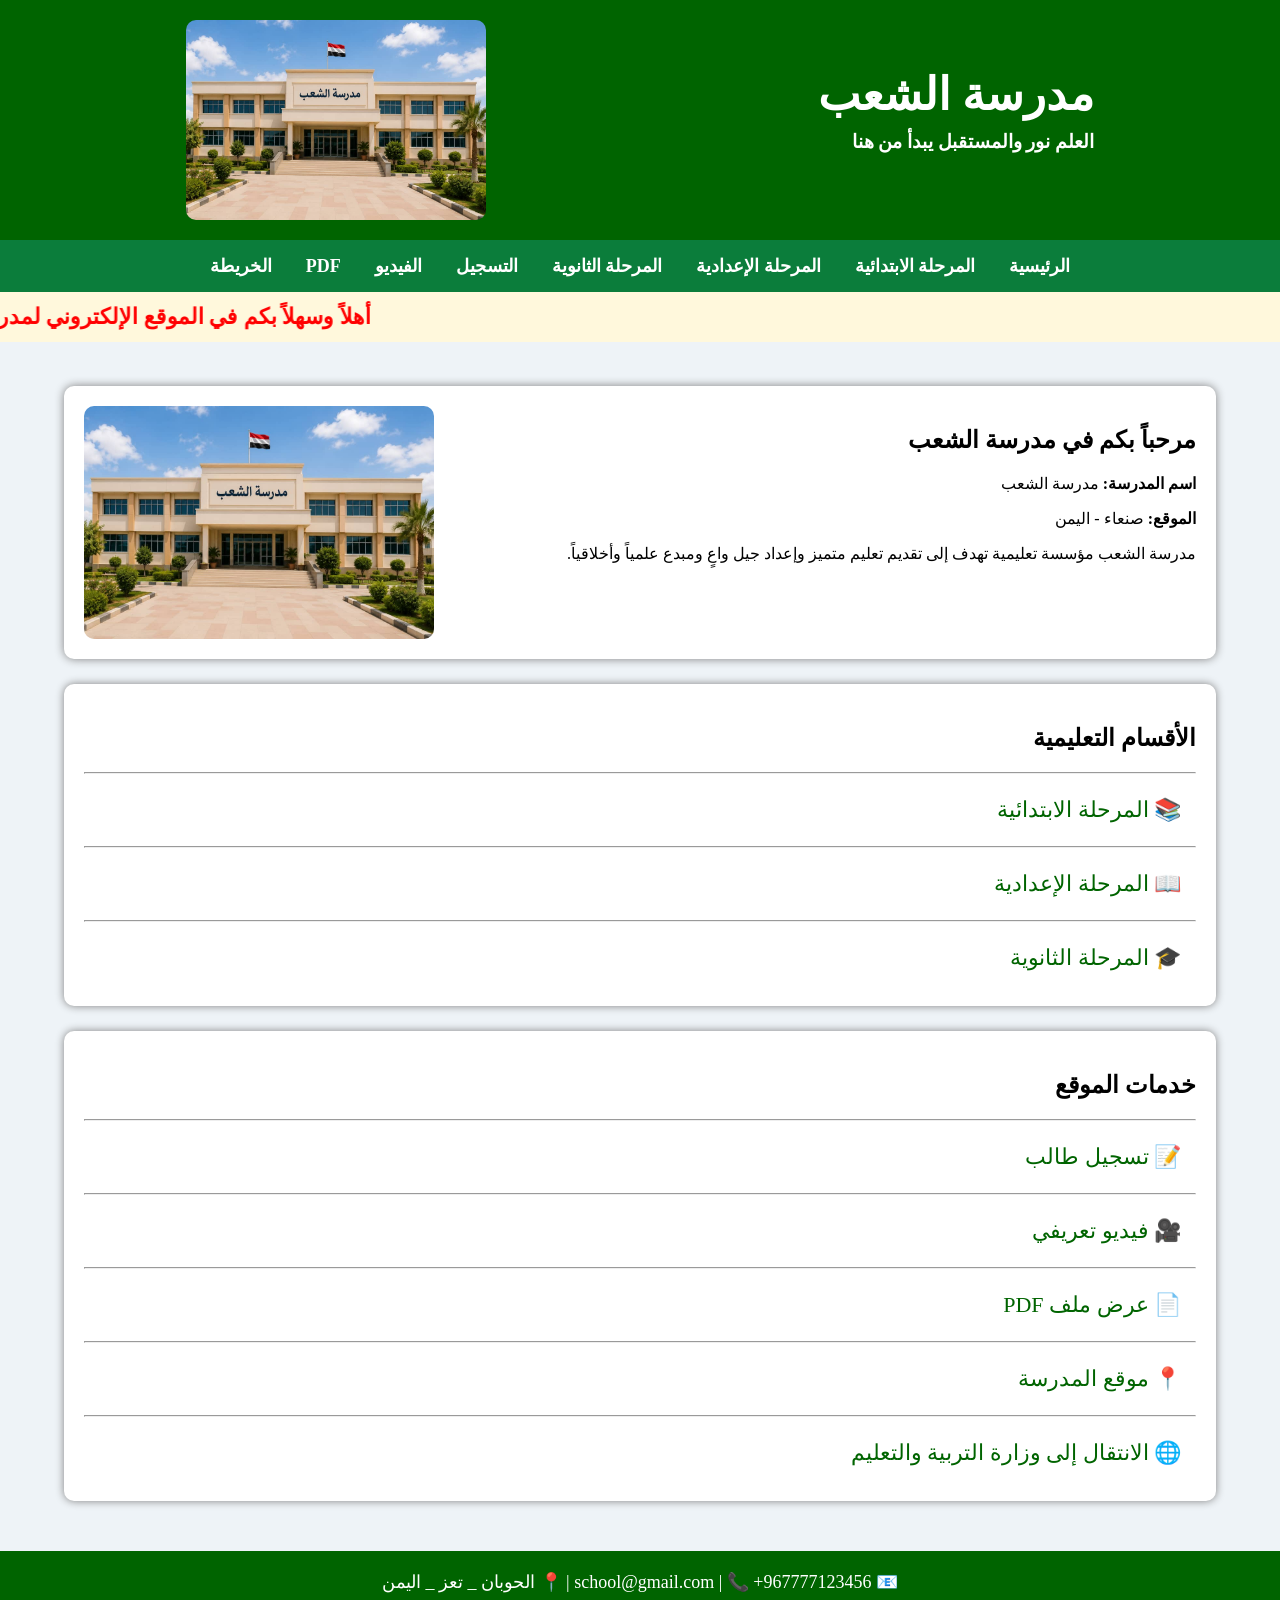
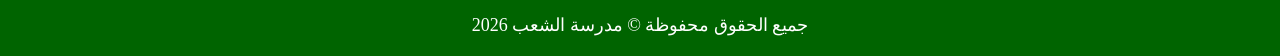
==== index.html @ 38c7aac6 "Add files via upload" ====
<!DOCTYPE html>
<html lang="ar" dir="rtl">
<head>
<meta charset="UTF-8">
<meta name="viewport" content="width=device-width, initial-scale=1.0">
<title>مدرسة الشعب</title>

<style>

body{
margin:0;
font-family:Tahoma;
background:#eef3f7;
}

header{
background:#006400;
color:white;
padding:20px;
}

.top{
display:flex;
align-items:center;
justify-content:space-around;
}

.top img{
width:300px;
height:auto;
border-radius:10px;
}

h1{
margin:0;
font-size:45px;
}

h3{
margin-top:10px;
}

nav{
background:#0b7d3b;
padding:15px;
text-align:center;
}

nav a{
color:white;
text-decoration:none;
margin:15px;
font-size:18px;
font-weight:bold;
}

nav a:hover{
color:yellow;
}

marquee{
background:#fff8dc;
padding:12px;
font-size:22px;
color:red;
font-weight:bold;
}

.container{
width:90%;
margin:auto;
padding:20px;
}

.info{
background:white;
padding:20px;
border-radius:10px;
box-shadow:0 0 10px gray;
margin-top:20px;
}

.info img{
width:350px;
border-radius:10px;
float:left;
margin-right:20px;
}

.clear{
clear:both;
}

.section{
background:white;
margin-top:25px;
padding:20px;
border-radius:10px;
box-shadow:0 0 8px gray;
}

.section a{
display:block;
padding:15px;
font-size:22px;
text-decoration:none;
color:#006400;
}

.section a:hover{
background:#d9f5dd;
}

footer{
margin-top:30px;
background:#006400;
color:white;
padding:20px;
text-align:center;
font-size:18px;
}

footer a{
color:white;
text-decoration:none;
}

</style>

</head>

<body>

<header>

<div class="top">

<div>

<h1>مدرسة الشعب</h1>

<h3>العلم نور والمستقبل يبدأ من هنا</h3>

</div>

<img src="school.jpg" alt="مدرسة الشعب">

</div>

</header>

<nav>

<a href="index.html">الرئيسية</a>

<a href="primary.html">المرحلة الابتدائية</a>

<a href="middle.html">المرحلة الإعدادية</a>

<a href="secondary.html">المرحلة الثانوية</a>

<a href="form.html">التسجيل</a>

<a href="video.html">الفيديو</a>

<a href="pdf.html">PDF</a>

<a href="map.html">الخريطة</a>



</nav>

<marquee direction="right">

أهلاً وسهلاً بكم في الموقع الإلكتروني لمدرسة الشعب، نتمنى لكم زيارة ممتعة ونسأل الله لكم التوفيق والنجاح.

</marquee>

<div class="container">

<div class="info">

<img src="school.jpg">

<h2>مرحباً بكم في مدرسة الشعب</h2>

<p><b>اسم المدرسة:</b> مدرسة الشعب</p>

<p><b>الموقع:</b> صنعاء - اليمن</p>

<p>

مدرسة الشعب مؤسسة تعليمية تهدف إلى تقديم تعليم متميز وإعداد جيل واعٍ ومبدع علمياً وأخلاقياً.

</p>

<div class="clear"></div>

</div>

<div class="section">

<h2>الأقسام التعليمية</h2>

<hr>

<a href="primary.html">📚 المرحلة الابتدائية</a>

<hr>

<a href="middle.html">📖 المرحلة الإعدادية</a>

<hr>

<a href="secondary.html">🎓 المرحلة الثانوية</a>

</div>

<div class="section">

<h2>خدمات الموقع</h2>

<hr>

<a href="form.html">📝 تسجيل طالب</a>

<hr>

<a href="video.html">🎥 فيديو تعريفي</a>

<hr>

<a href="pdf.html">📄 عرض ملف PDF</a>

<hr>

<a href="map.html">📍 موقع المدرسة</a>

<hr>

<a href="internet.html">🌐 الانتقال إلى وزارة التربية والتعليم</a>

</div>

</div>

<footer>

📧

<a href="mailto:mhand.alshabra73@gmail.com">

school@gmail.com

</a>

|

📞

+967777123456

|


📍

الحوبان _ تعز _ اليمن

<br><br>

جميع الحقوق محفوظة © مدرسة الشعب 2026

</footer>

</body>

</html>
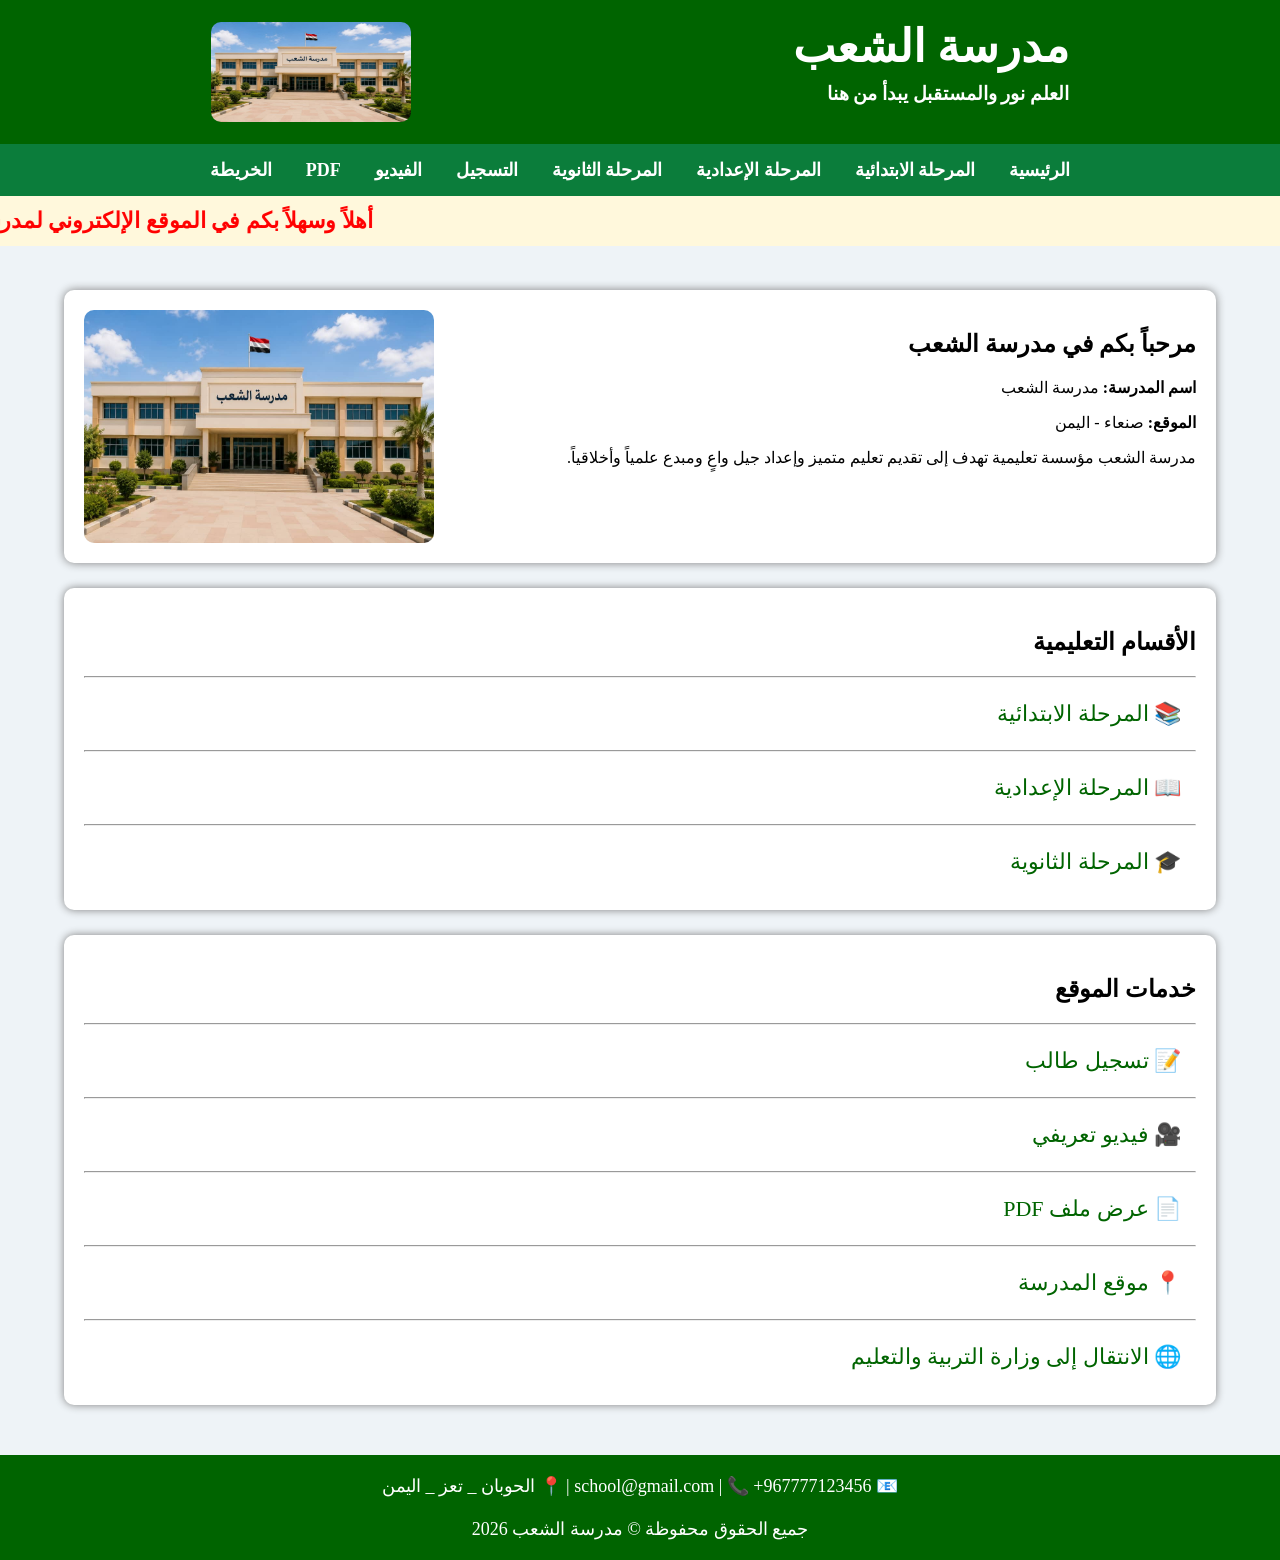
==== commit cbb18d78: "Add files via upload" ====
--- a/index.html
+++ b/index.html
@@ -26,8 +26,8 @@
 }
 
 .top img{
-width:300px;
-height:auto;
+width:200px;
+height:100px;
 border-radius:10px;
 }
 
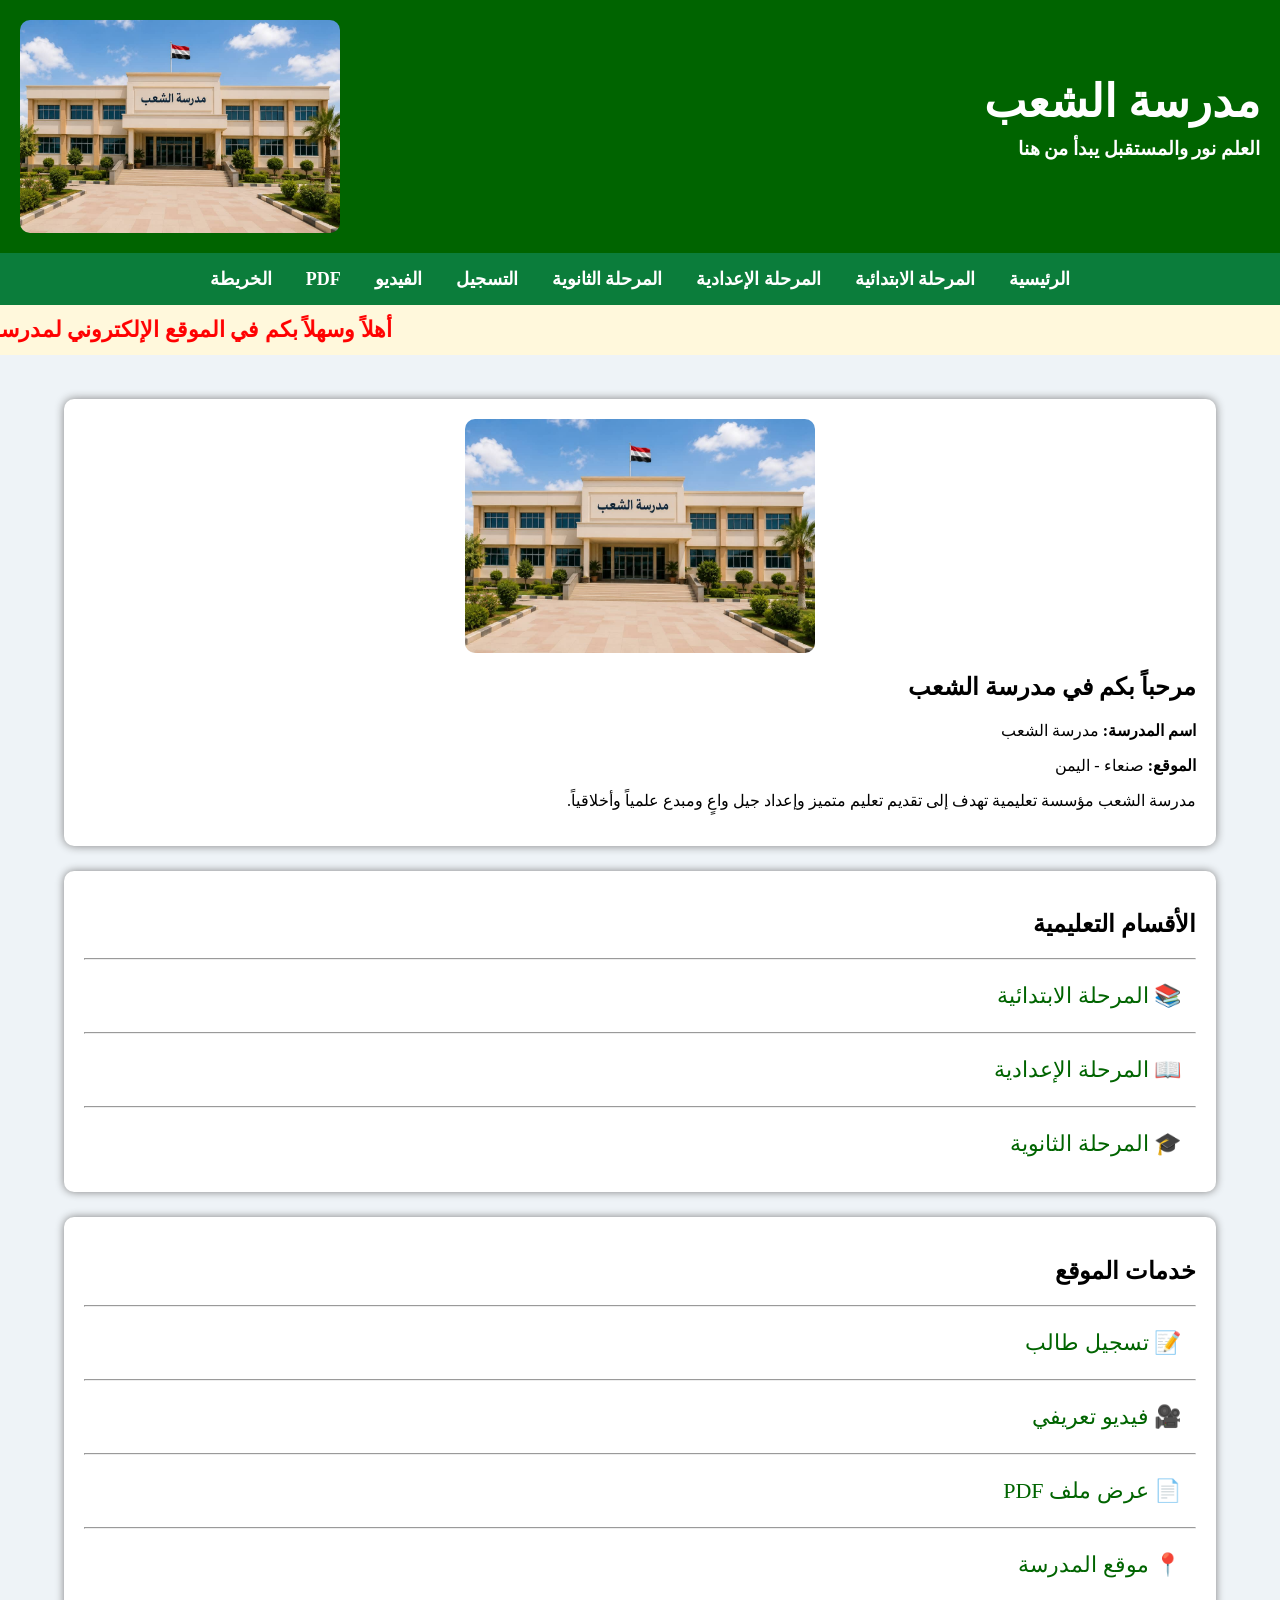
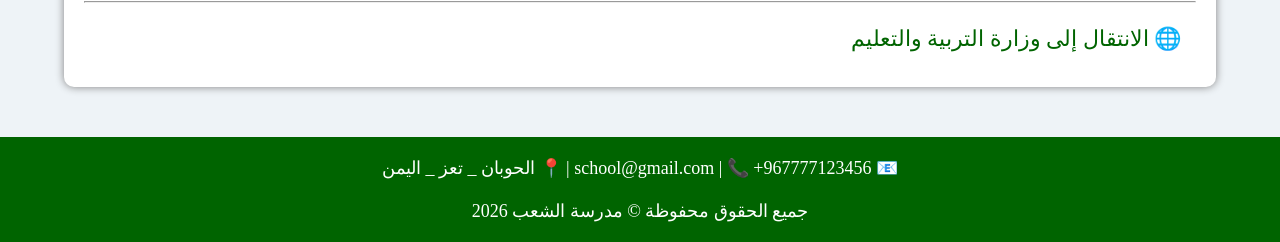
==== commit 84c92043: "Add files via upload" ====
--- a/index.html
+++ b/index.html
@@ -22,12 +22,15 @@
 .top{
 display:flex;
 align-items:center;
-justify-content:space-around;
+justify-content:space-between;
+flex-wrap:wrap;
+gap:20px;
 }
 
 .top img{
-width:200px;
-height:100px;
+width:100%;
+max-width:320px;
+height:auto;
 border-radius:10px;
 }
 
@@ -81,15 +84,15 @@
 }
 
 .info img{
-width:350px;
-border-radius:10px;
-float:left;
-margin-right:20px;
-}
-
-.clear{
-clear:both;
-}
+display:block;
+width:100%;
+max-width:350px;
+height:auto;
+margin:0 auto 20px auto;
+border-radius:10px;
+}
+
+
 
 .section{
 background:white;
@@ -181,7 +184,7 @@
 
 <div class="info">
 
-<img src="school.jpg">
+<img src="school.jpg" >
 
 <h2>مرحباً بكم في مدرسة الشعب</h2>
 
@@ -195,7 +198,6 @@
 
 </p>
 
-<div class="clear"></div>
 
 </div>
 
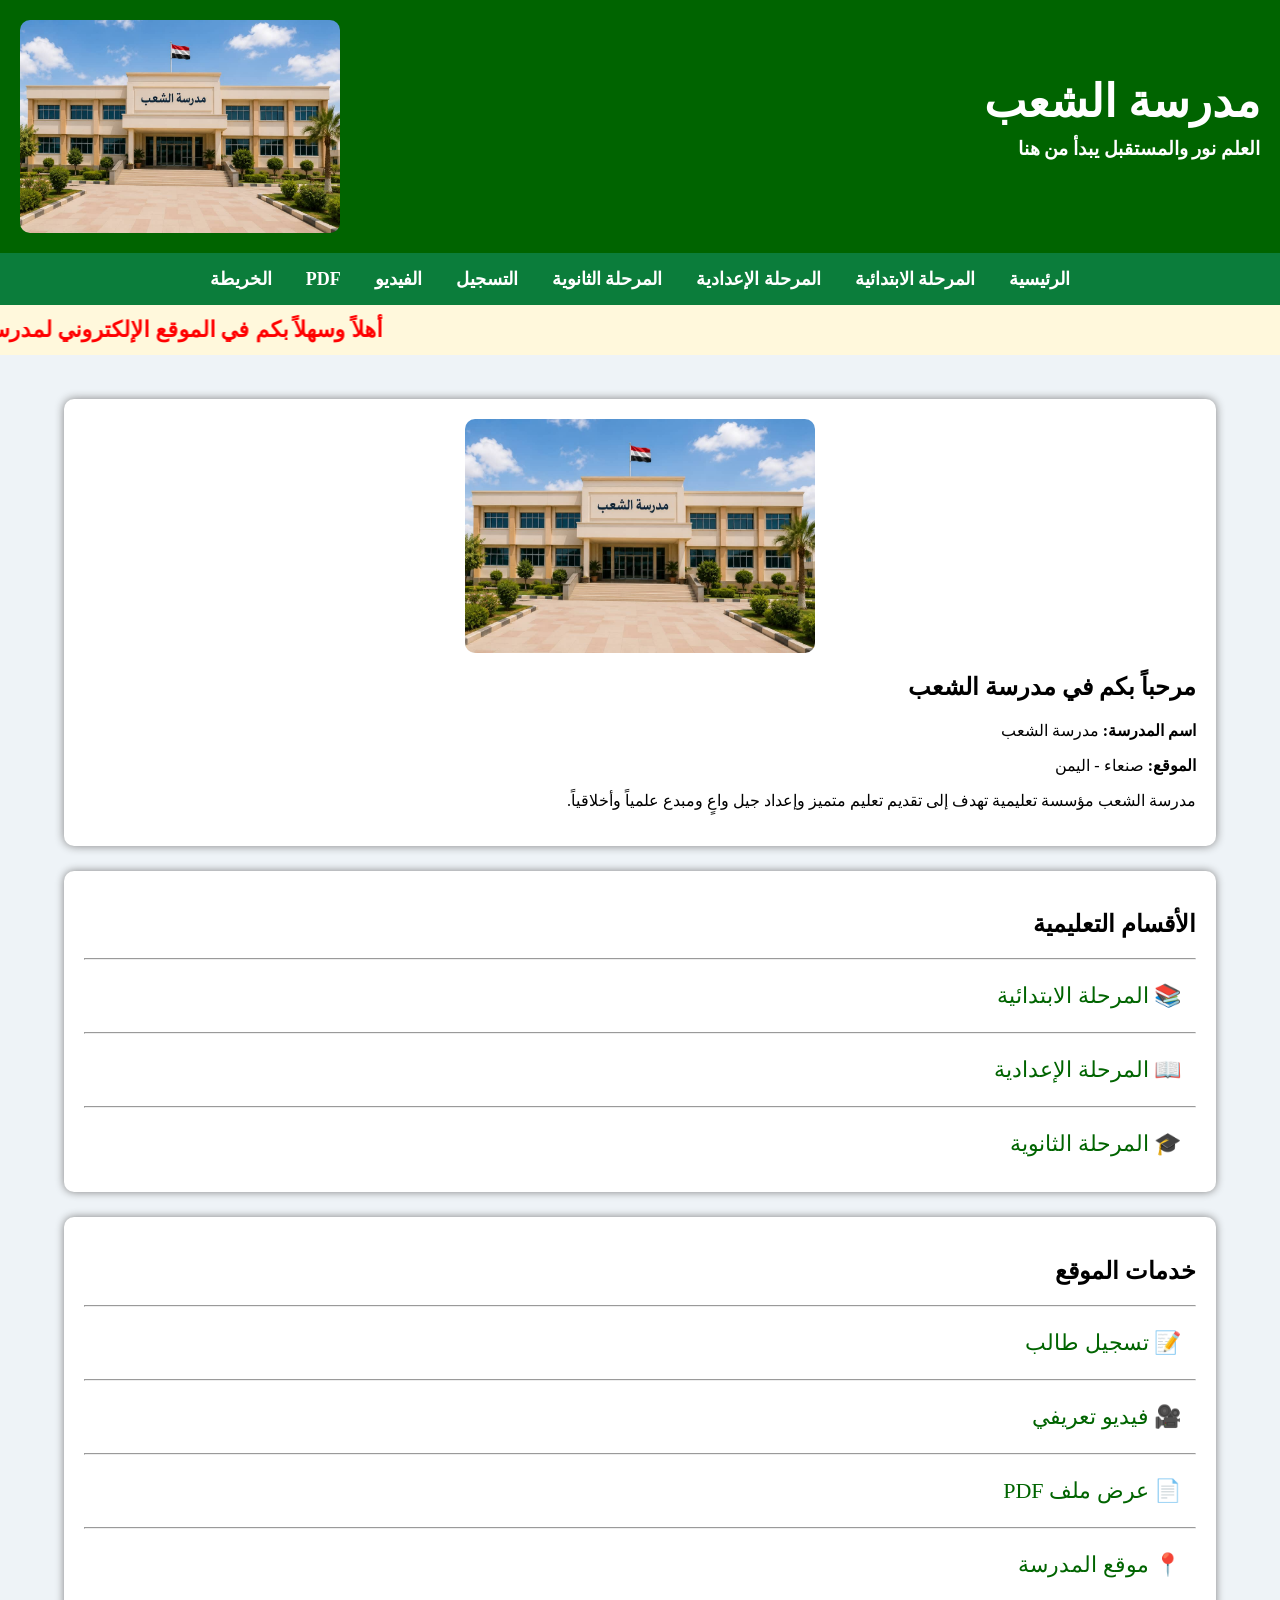
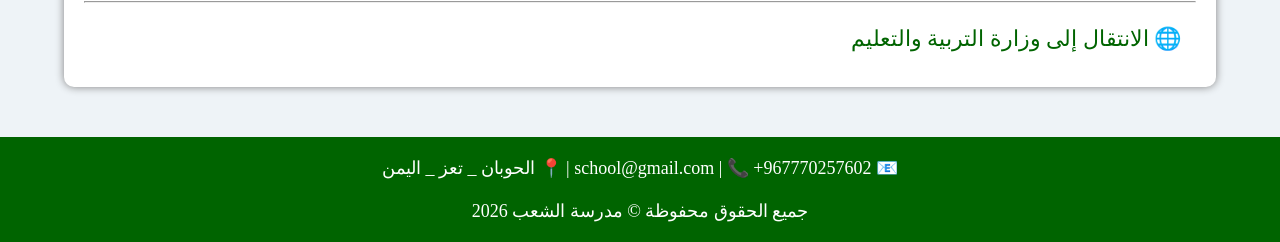
==== commit e79ddd53: "Add files via upload" ====
--- a/index.html
+++ b/index.html
@@ -261,7 +261,7 @@
 
 📞
 
-+967777123456
++967770257602
 
 |
 
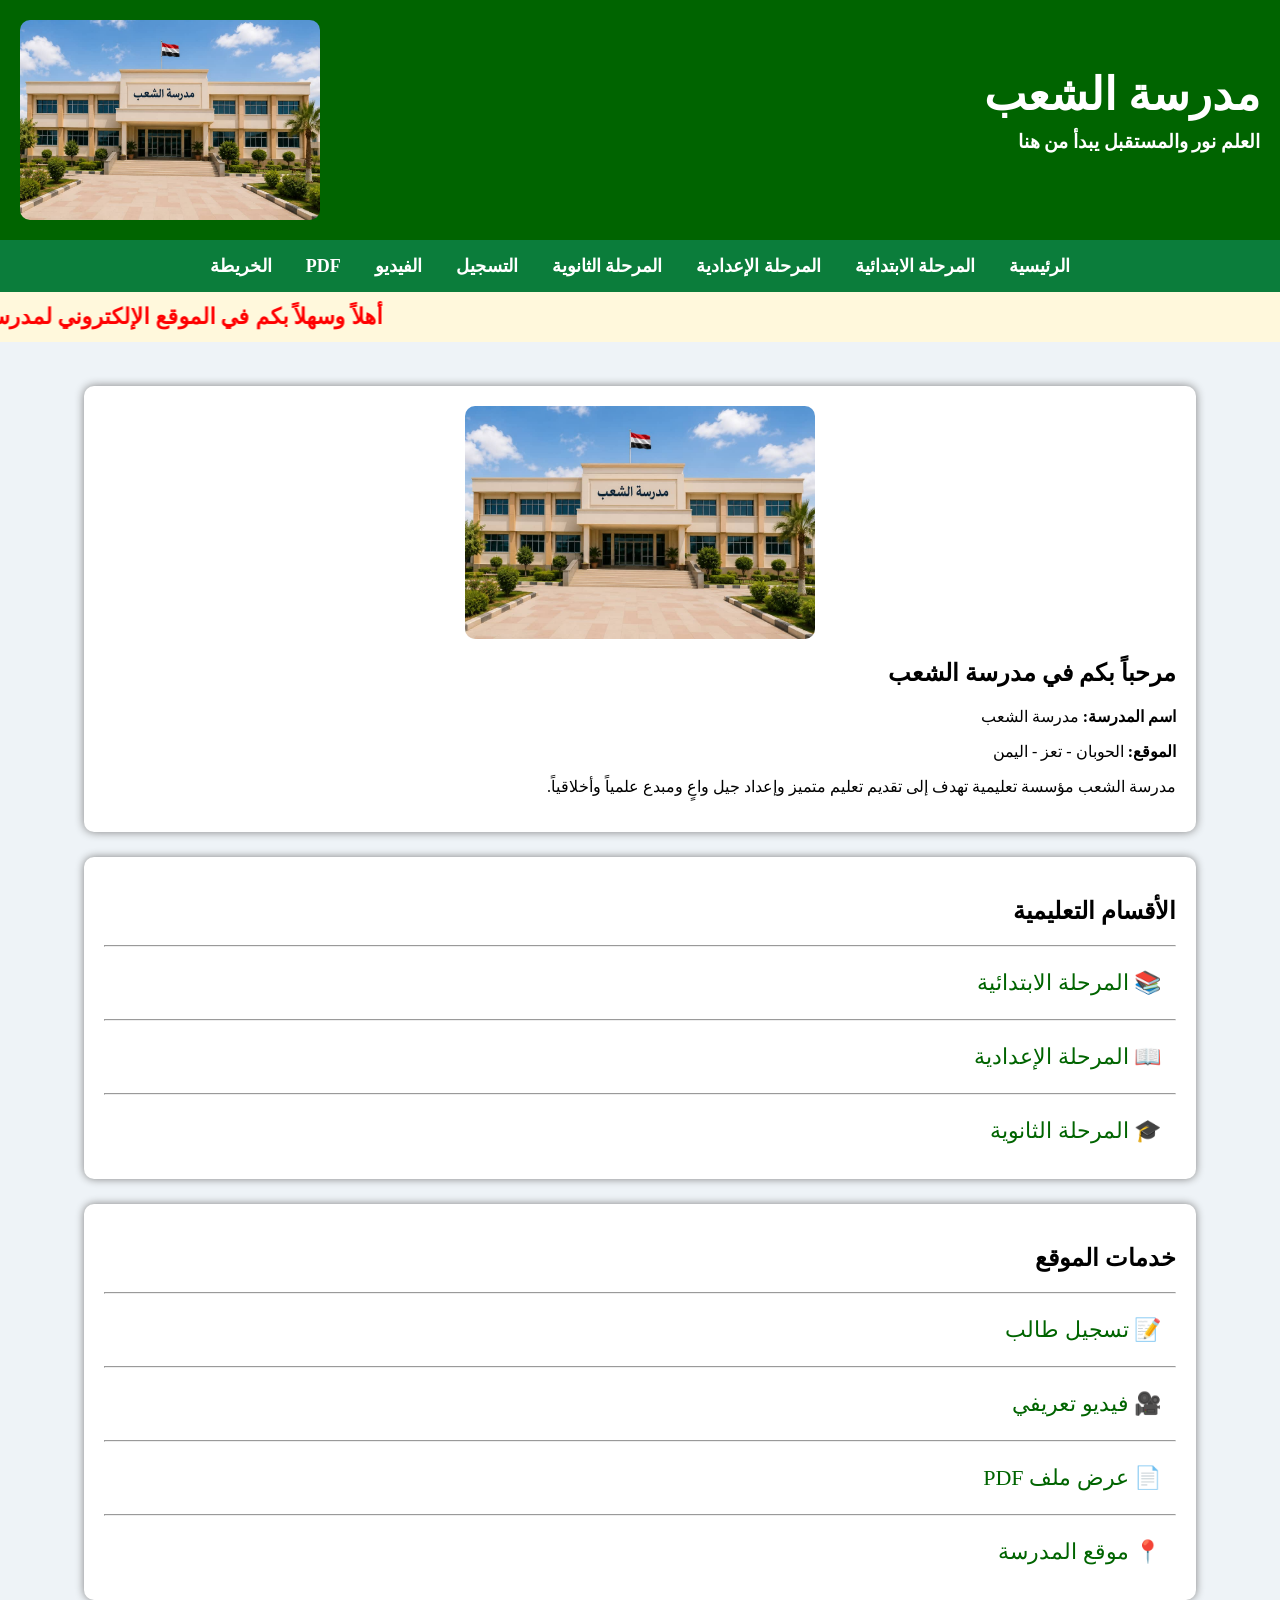
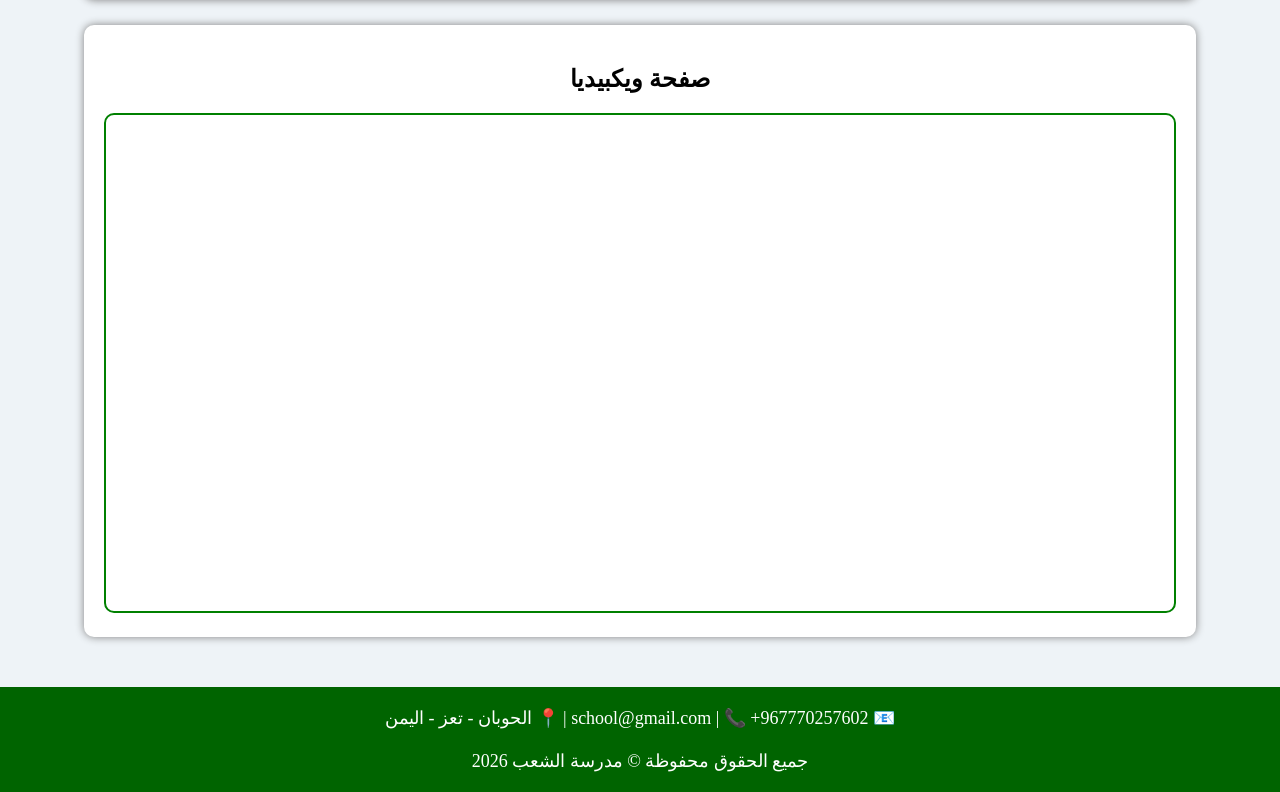
==== commit 92f9185b: "Add files via upload" ====
--- a/index.html
+++ b/index.html
@@ -7,6 +7,10 @@
 
 <style>
 
+*{
+box-sizing:border-box;
+}
+
 body{
 margin:0;
 font-family:Tahoma;
@@ -24,12 +28,11 @@
 align-items:center;
 justify-content:space-between;
 flex-wrap:wrap;
-gap:20px;
 }
 
 .top img{
-width:100%;
-max-width:320px;
+width:300px;
+max-width:100%;
 height:auto;
 border-radius:10px;
 }
@@ -92,8 +95,6 @@
 border-radius:10px;
 }
 
-
-
 .section{
 background:white;
 margin-top:25px;
@@ -114,6 +115,22 @@
 background:#d9f5dd;
 }
 
+.internet{
+background:white;
+margin-top:25px;
+padding:20px;
+border-radius:10px;
+box-shadow:0 0 8px gray;
+text-align:center;
+}
+
+.internet iframe{
+width:100%;
+height:500px;
+border:2px solid green;
+border-radius:10px;
+}
+
 footer{
 margin-top:30px;
 background:#006400;
@@ -170,8 +187,6 @@
 
 <a href="map.html">الخريطة</a>
 
-
-
 </nav>
 
 <marquee direction="right">
@@ -184,21 +199,18 @@
 
 <div class="info">
 
-<img src="school.jpg" >
+<img src="school.jpg" alt="مدرسة الشعب">
 
 <h2>مرحباً بكم في مدرسة الشعب</h2>
 
 <p><b>اسم المدرسة:</b> مدرسة الشعب</p>
 
-<p><b>الموقع:</b> صنعاء - اليمن</p>
+<p><b>الموقع:</b> الحوبان - تعز - اليمن</p>
 
 <p>
-
 مدرسة الشعب مؤسسة تعليمية تهدف إلى تقديم تعليم متميز وإعداد جيل واعٍ ومبدع علمياً وأخلاقياً.
-
 </p>
 
-
 </div>
 
 <div class="section">
@@ -225,23 +237,31 @@
 
 <hr>
 
-<a href="form.html">📝 تسجيل طالب</a>
-
-<hr>
-
-<a href="video.html">🎥 فيديو تعريفي</a>
-
-<hr>
-
-<a href="pdf.html">📄 عرض ملف PDF</a>
-
-<hr>
-
-<a href="map.html">📍 موقع المدرسة</a>
-
-<hr>
-
-<a href="internet.html">🌐 الانتقال إلى وزارة التربية والتعليم</a>
+<a href="form.html">📝 تسجيل طالب</a>  <!-- iframe  داخلها    -->
+
+<hr>
+
+<a href="video.html">🎥 فيديو تعريفي</a>  <!--  iframe  داخلها فيديو باستخدام  -->
+
+<hr>
+
+<a href="pdf.html">📄 عرض ملف PDF</a> <!--  iframe  داخلها عرض الملف باستخدام   -->
+
+<hr>
+
+<a href="map.html">📍 موقع المدرسة</a> <!-- iframe  داخلها الخريطه باستخدام   -->
+
+</div>
+
+<div class="internet">
+
+<h2> صفحة ويكبيديا </h2>
+
+
+
+<iframe src="https://www.wikipedia.org" title="صفحة من الإنترنت">
+
+</iframe>
 
 </div>
 
@@ -250,25 +270,17 @@
 <footer>
 
 📧
-
 <a href="mailto:mhand.alshabra73@gmail.com">
-
 school@gmail.com
-
 </a>
 
 |
 
-📞
-
-+967770257602
+📞 +967770257602
 
 |
 
-
-📍
-
-الحوبان _ تعز _ اليمن
+📍 الحوبان - تعز - اليمن
 
 <br><br>
 
@@ -277,5 +289,4 @@
 </footer>
 
 </body>
-
 </html>
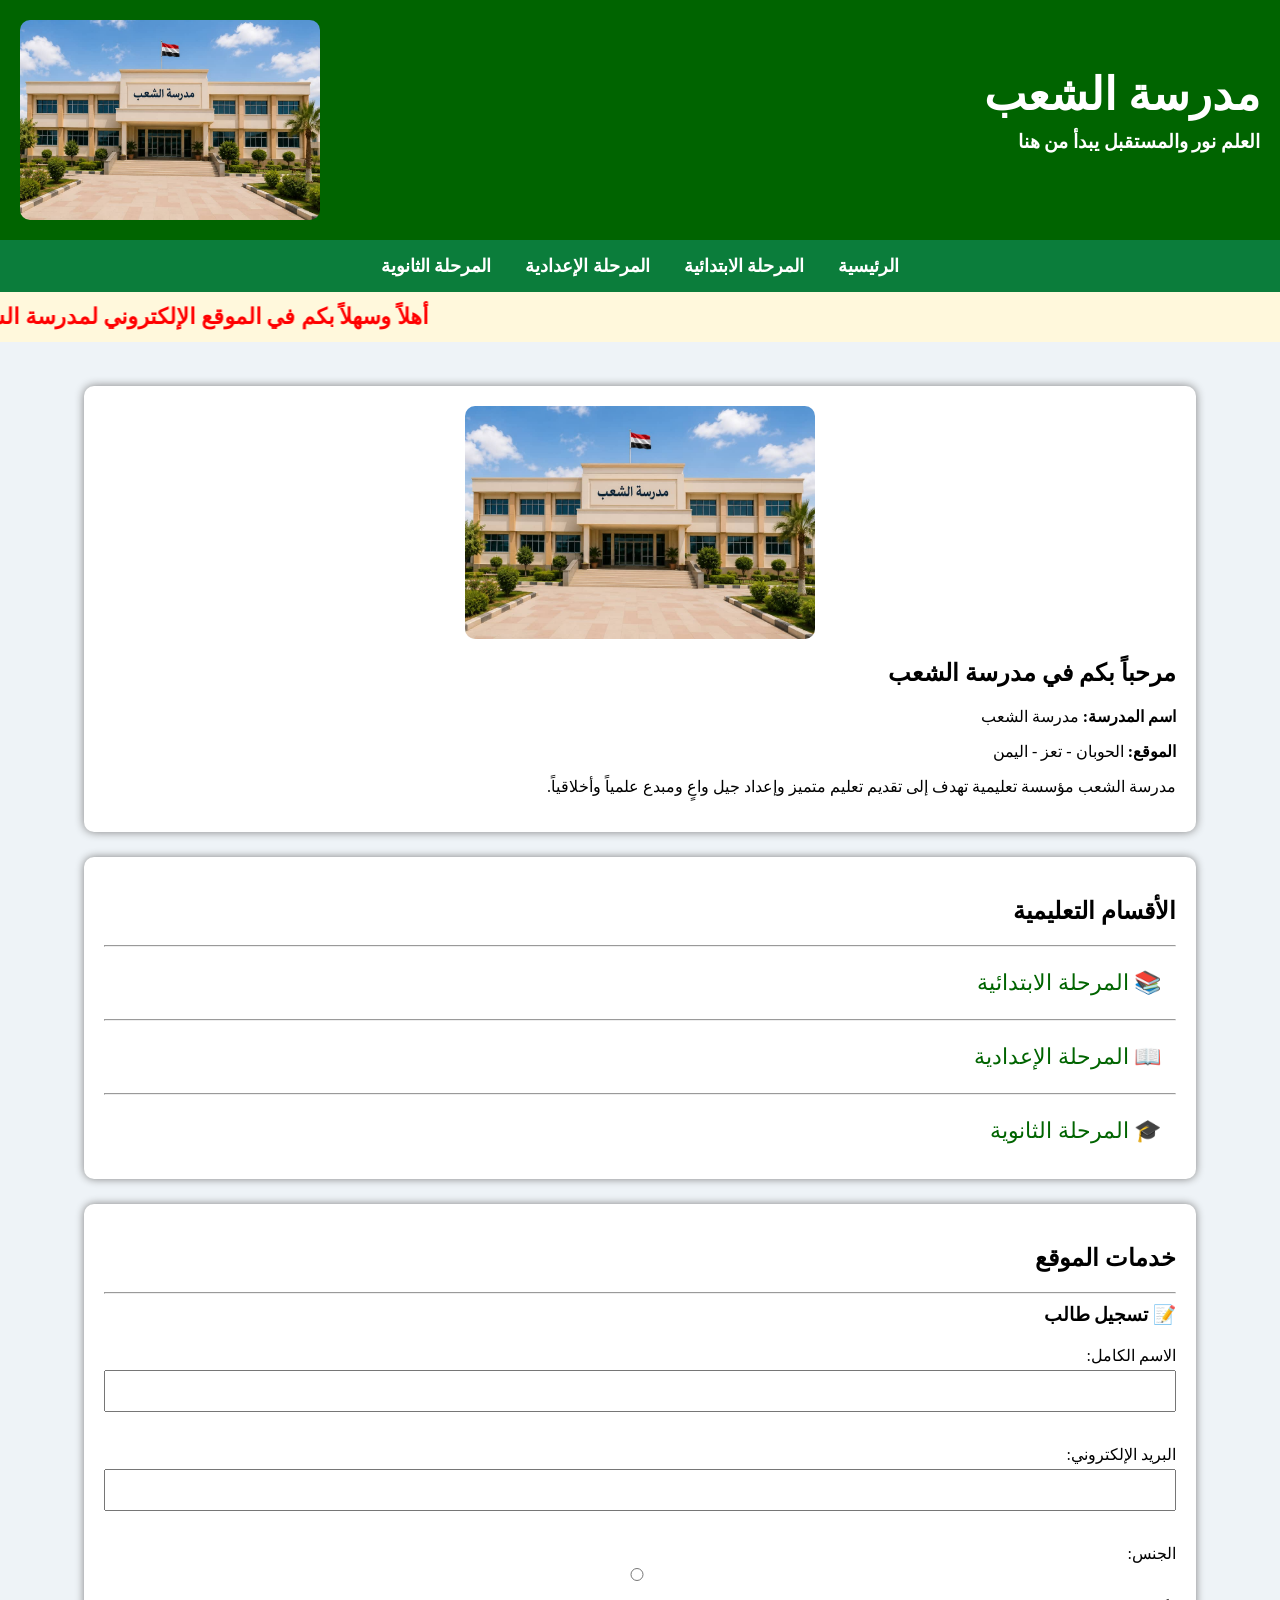
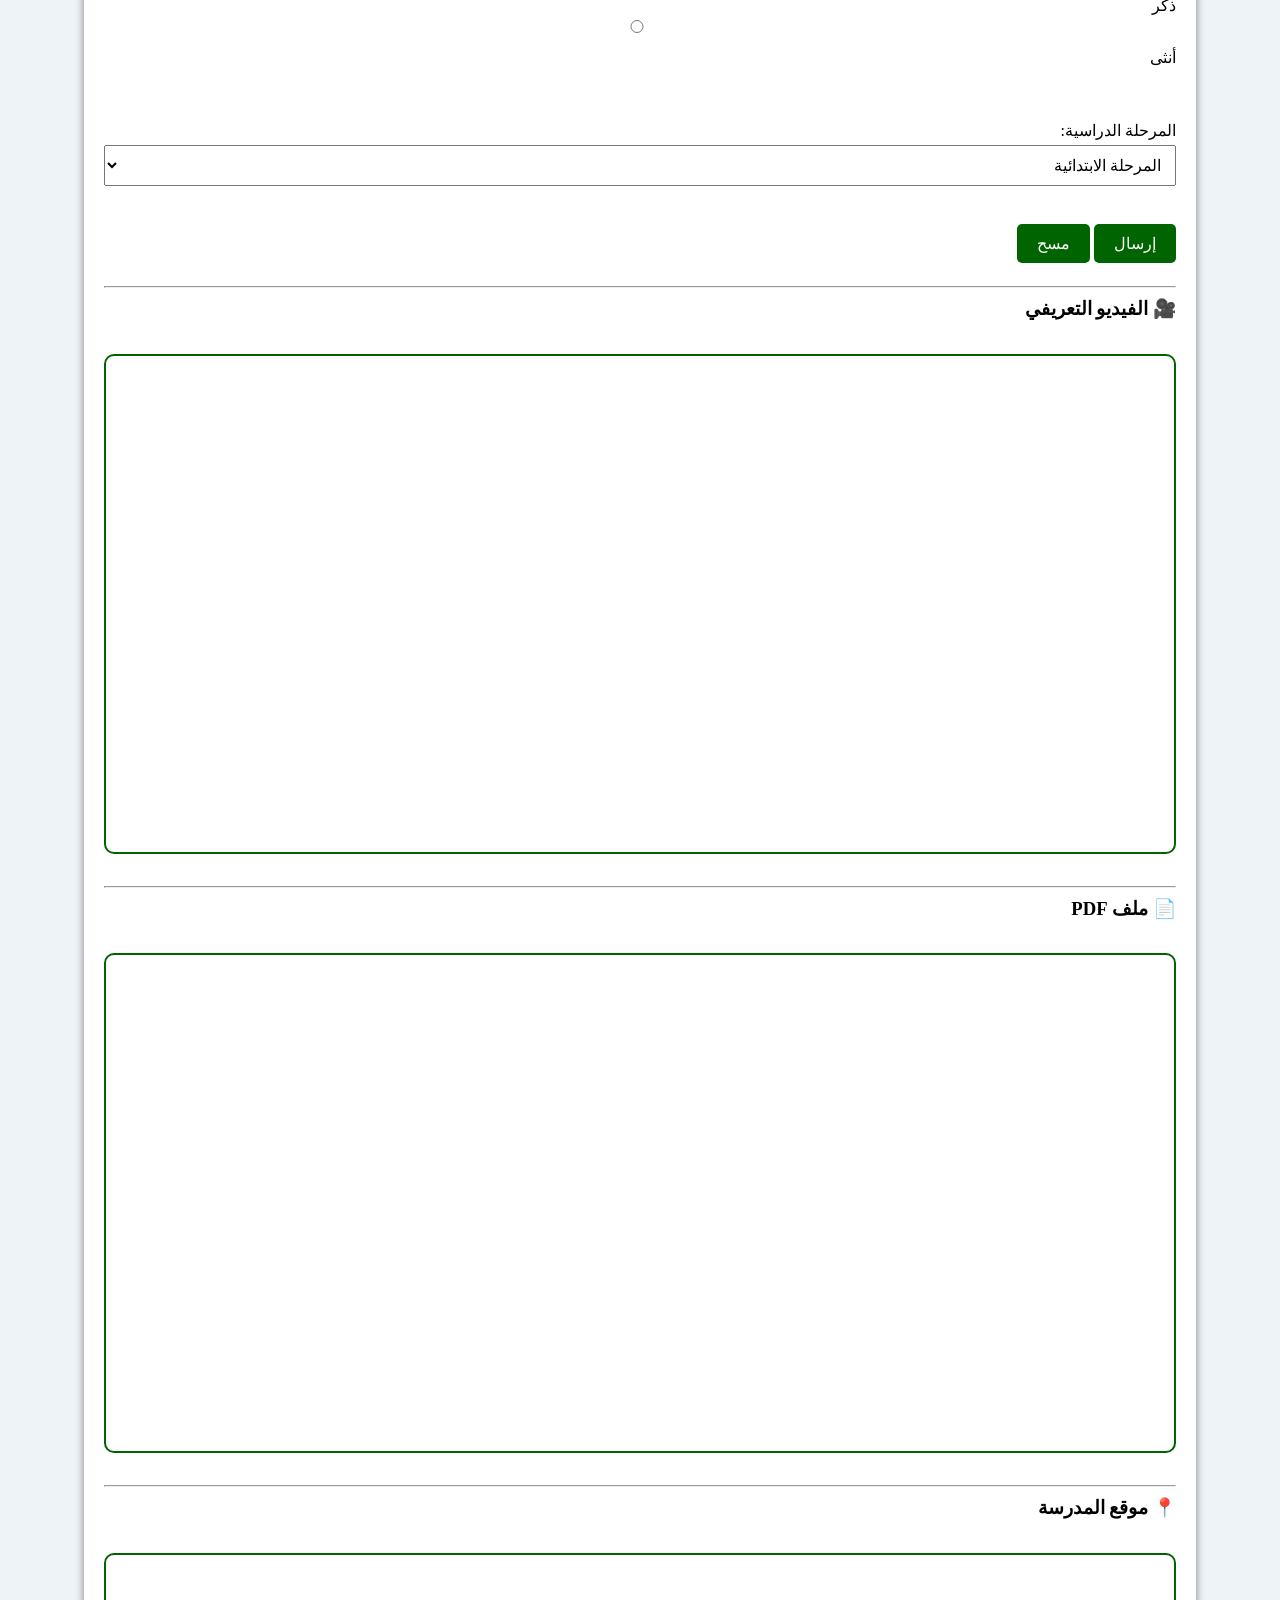
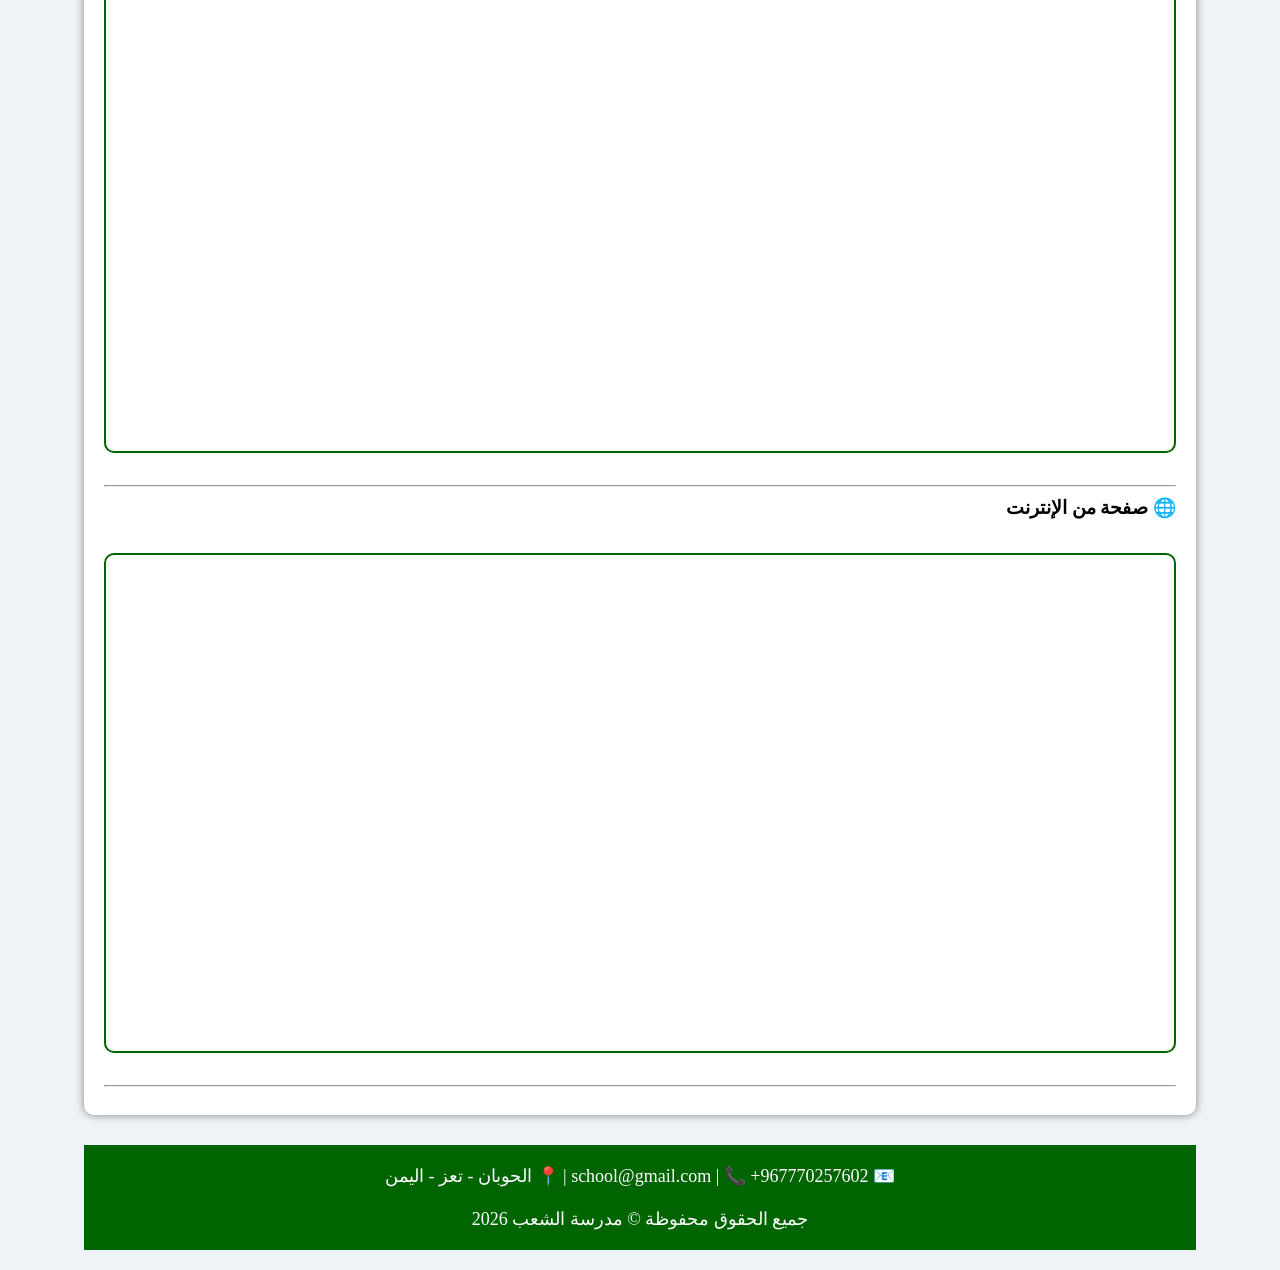
==== commit ca717c90: "Add files via upload" ====
--- a/index.html
+++ b/index.html
@@ -114,6 +114,43 @@
 .section a:hover{
 background:#d9f5dd;
 }
+.section iframe{
+width:100%;
+height:500px;
+border:2px solid #006400;
+border-radius:10px;
+margin-top:15px;
+margin-bottom:20px;
+}
+
+.section form{
+margin-top:20px;
+}
+
+.section input,
+.section select{
+width:100%;
+padding:10px;
+margin-top:5px;
+margin-bottom:15px;
+font-size:16px;
+}
+
+.section input[type="submit"],
+.section input[type="reset"]{
+width:auto;
+padding:10px 20px;
+background:#006400;
+color:white;
+border:none;
+cursor:pointer;
+border-radius:5px;
+}
+
+.section input[type="submit"]:hover,
+.section input[type="reset"]:hover{
+background:#0b7d3b;
+}
 
 .internet{
 background:white;
@@ -179,13 +216,6 @@
 
 <a href="secondary.html">المرحلة الثانوية</a>
 
-<a href="form.html">التسجيل</a>
-
-<a href="video.html">الفيديو</a>
-
-<a href="pdf.html">PDF</a>
-
-<a href="map.html">الخريطة</a>
 
 </nav>
 
@@ -233,37 +263,100 @@
 
 <div class="section">
 
+
+
 <h2>خدمات الموقع</h2>
 
 <hr>
 
-<a href="form.html">📝 تسجيل طالب</a>  <!-- iframe  داخلها    -->
-
-<hr>
-
-<a href="video.html">🎥 فيديو تعريفي</a>  <!--  iframe  داخلها فيديو باستخدام  -->
-
-<hr>
-
-<a href="pdf.html">📄 عرض ملف PDF</a> <!--  iframe  داخلها عرض الملف باستخدام   -->
-
-<hr>
-
-<a href="map.html">📍 موقع المدرسة</a> <!-- iframe  داخلها الخريطه باستخدام   -->
-
-</div>
-
-<div class="internet">
-
-<h2> صفحة ويكبيديا </h2>
-
-
-
-<iframe src="https://www.wikipedia.org" title="صفحة من الإنترنت">
-
+<h3>📝 تسجيل طالب</h3>
+
+<form>
+
+الاسم الكامل:<br>
+<input type="text" size="40"><br><br>
+
+البريد الإلكتروني:<br>
+<input type="email" size="40"><br><br>
+الجنس:<br>
+
+<label>
+<input type="radio" name="gender" value="ذكر"> ذكر
+</label>
+
+&nbsp;&nbsp;&nbsp;&nbsp;
+
+<label>
+<input type="radio" name="gender" value="أنثى"> أنثى
+</label>
+<br><br>
+
+<br><br>
+المرحلة الدراسية:<br>
+
+<select>
+
+<option>المرحلة الابتدائية</option>
+
+<option>المرحلة الإعدادية</option>
+
+<option>المرحلة الثانوية</option>
+
+</select>
+
+<br><br>
+
+<input type="submit" value="إرسال">
+
+<input type="reset" value="مسح">
+
+</form>
+
+<hr>
+
+<h3>🎥 الفيديو التعريفي</h3>
+<iframe
+width="900"
+height="500"
+src="https://www.youtube.com/embed/ScMzIvxBSi4"
+title="YouTube video player"
+frameborder="0"
+allow="accelerometer; autoplay; clipboard-write; encrypted-media; gyroscope; picture-in-picture; web-share"
+referrerpolicy="strict-origin-when-cross-origin"
+allowfullscreen>
 </iframe>
 
-</div>
+<hr>
+
+<h3>📄 ملف PDF</h3>
+
+<iframe
+src="oop.pdf"
+width="100%"
+height="500">
+</iframe>
+
+<hr>
+
+<h3>📍 موقع المدرسة</h3>
+
+<iframe
+src="https://maps.google.com/maps?q=Al%20Hawban%20Taiz%20Yemen&output=embed"
+width="100%"
+height="450">
+</iframe>
+
+<hr>
+
+<h3>🌐 صفحة من الإنترنت</h3>
+
+<iframe
+src="https://www.wikipedia.org"
+width="100%"
+height="500">
+</iframe>
+
+<hr>
 
 </div>
 
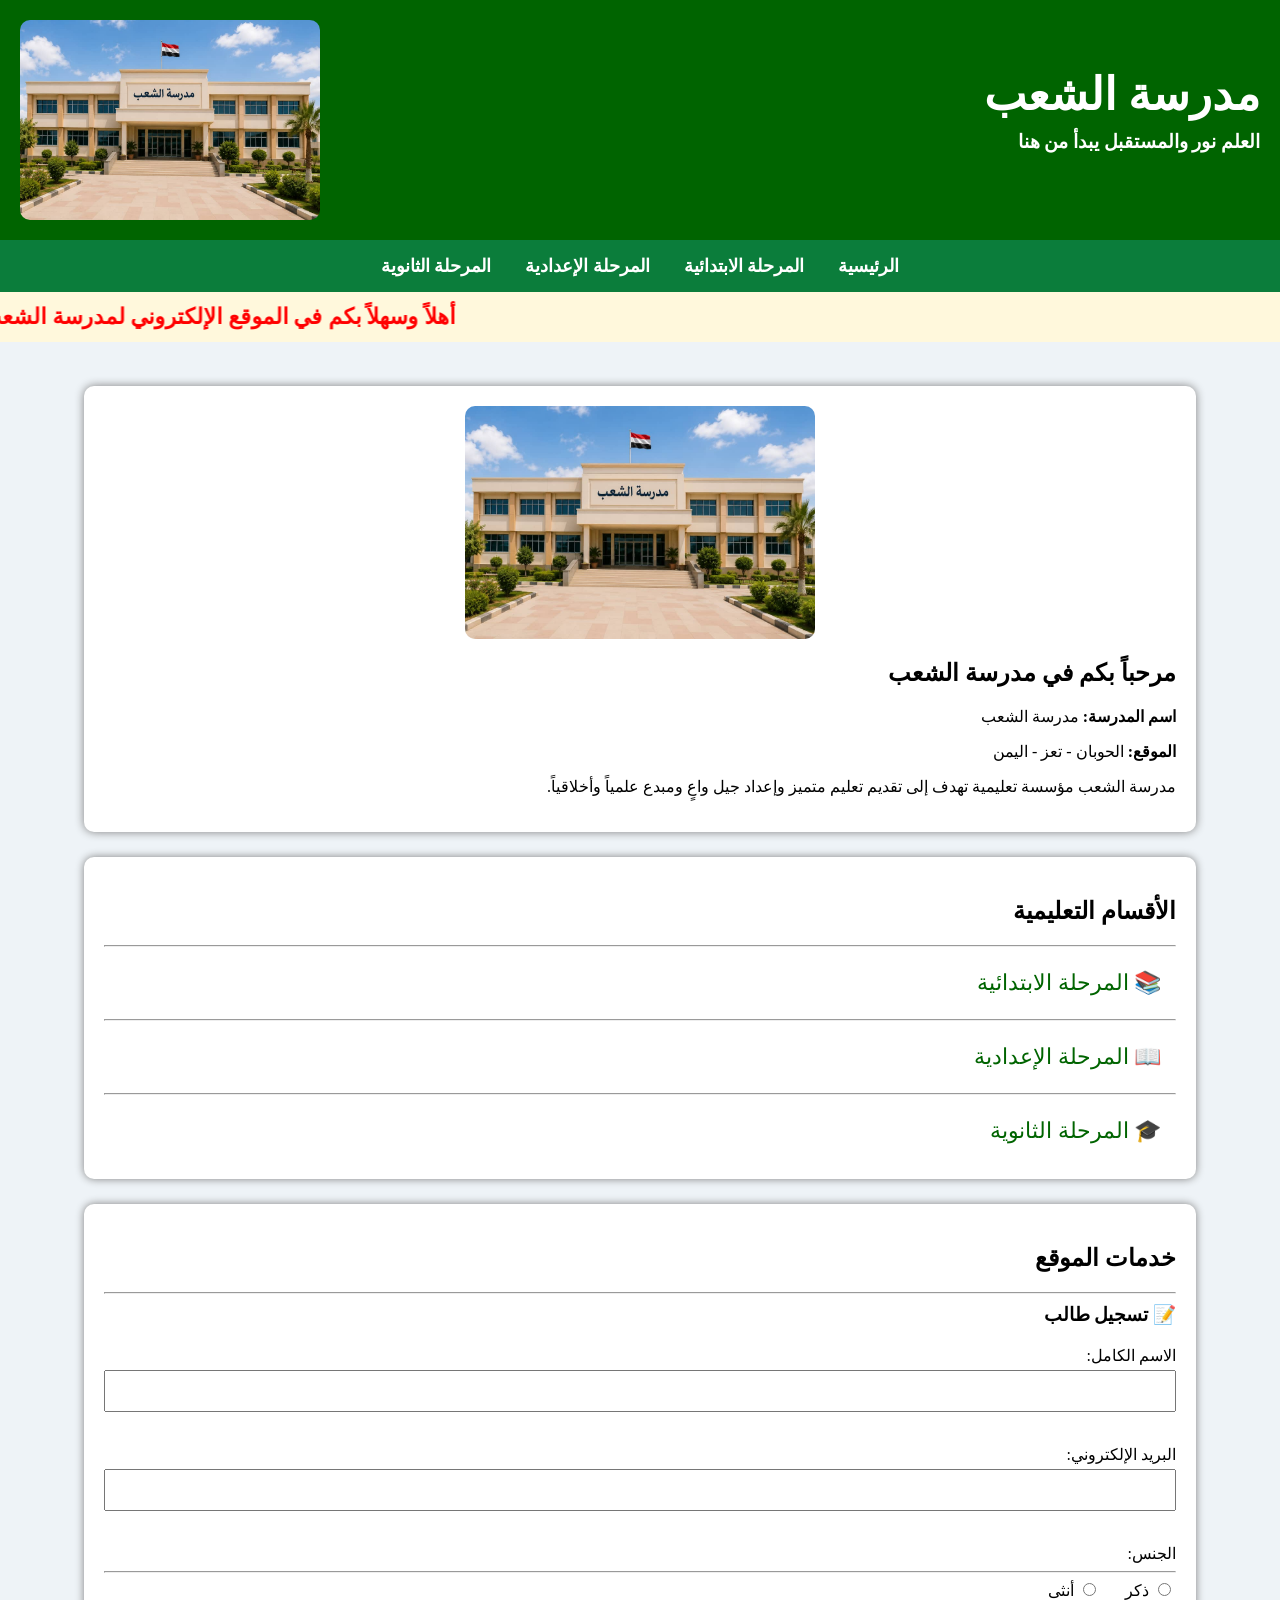
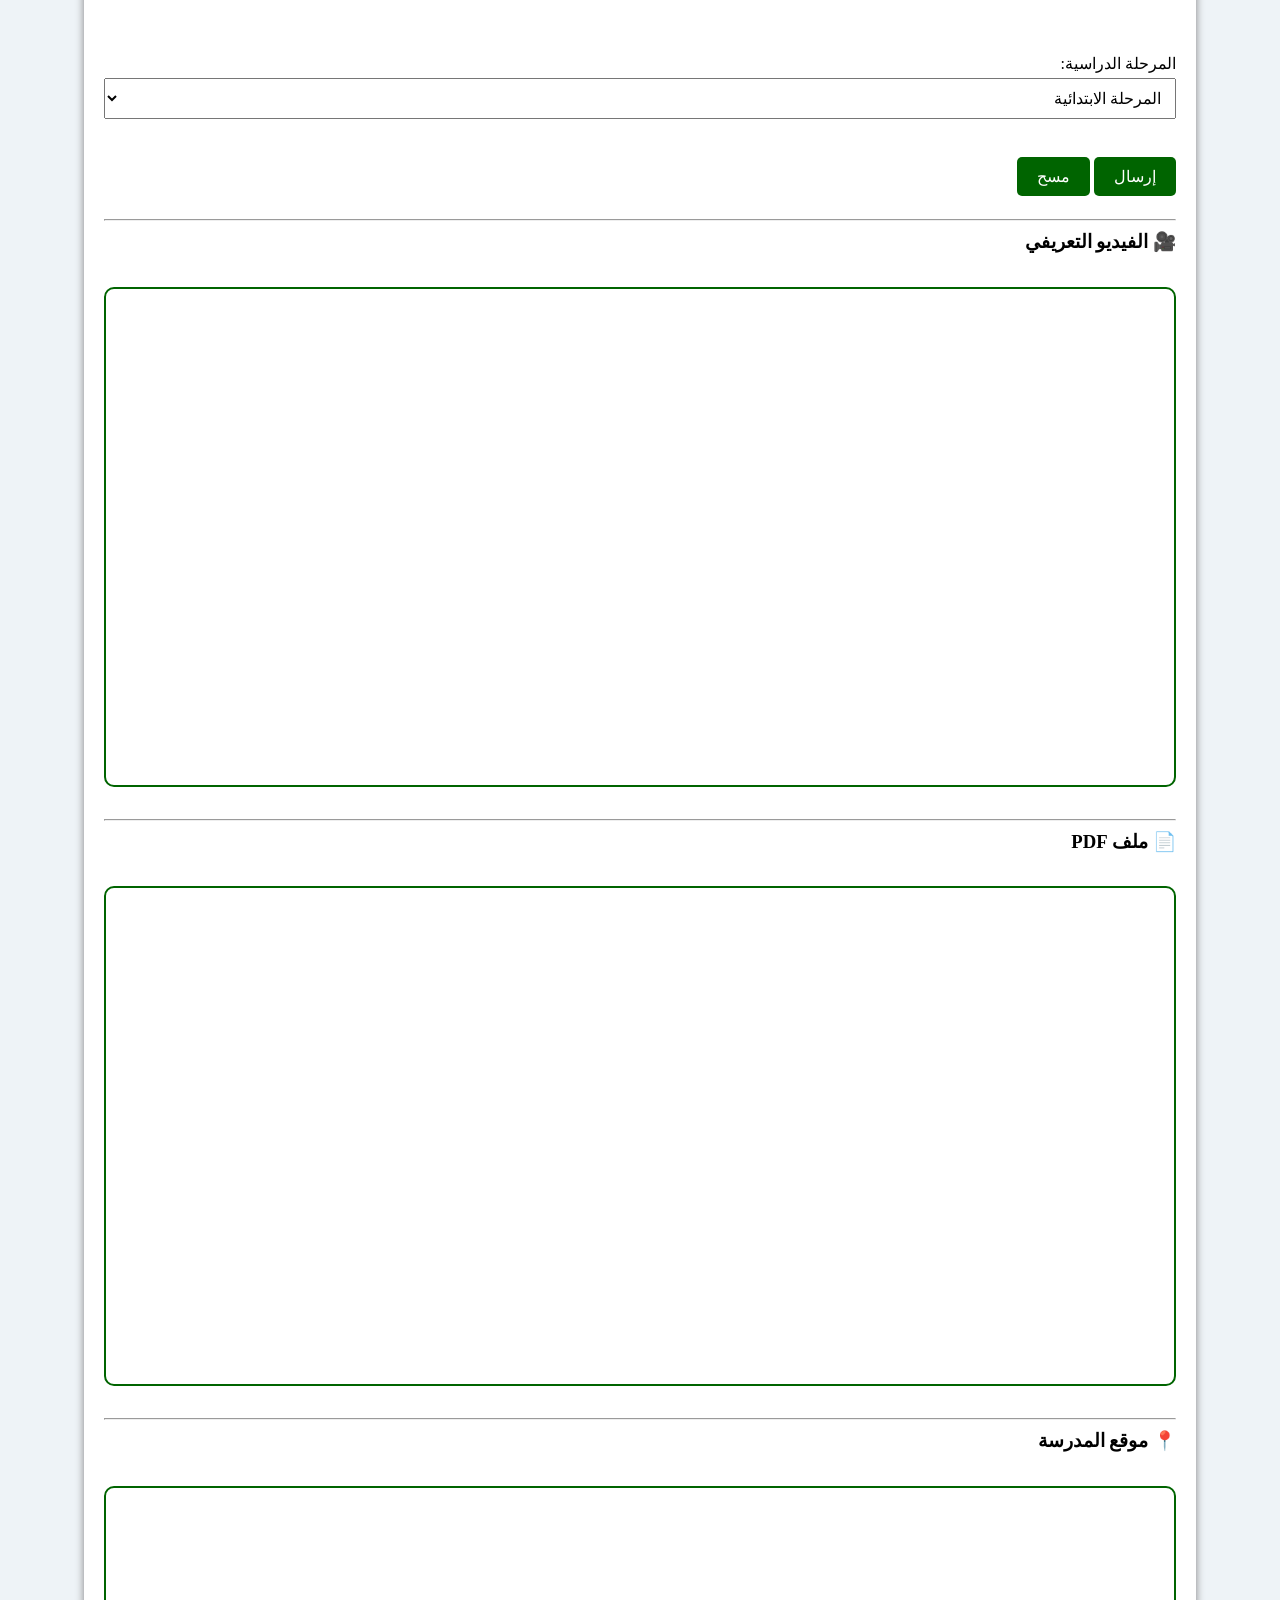
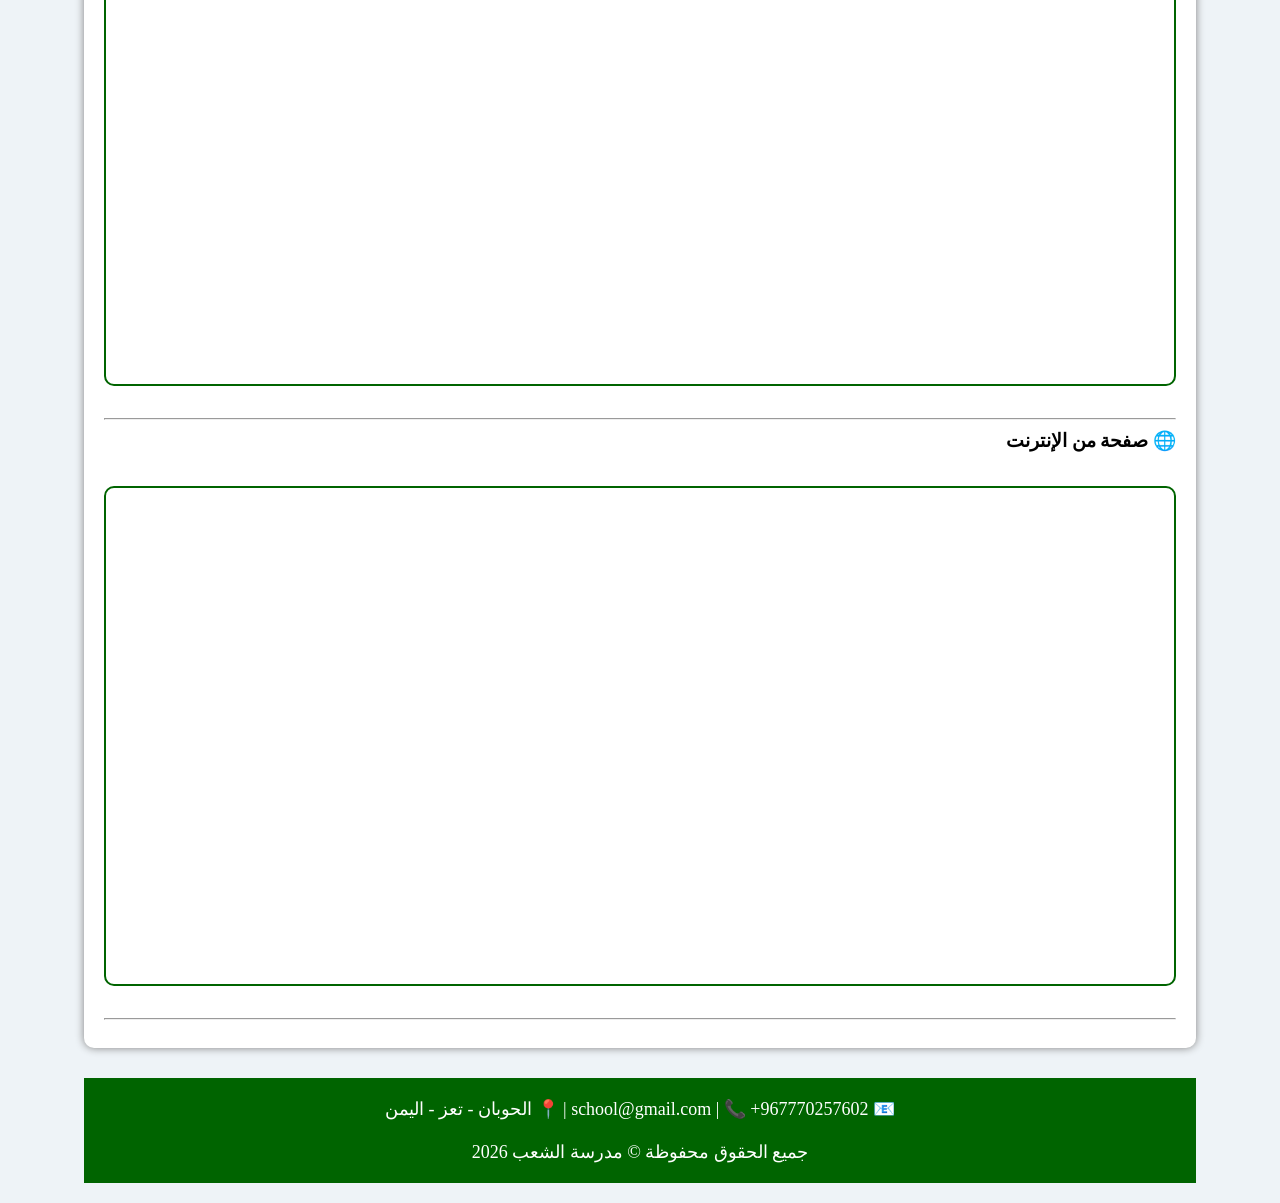
==== commit cbfd50ea: "Add files via upload" ====
--- a/index.html
+++ b/index.html
@@ -127,7 +127,7 @@
 margin-top:20px;
 }
 
-.section input,
+.section input:not([type="radio"]),
 .section select{
 width:100%;
 padding:10px;
@@ -136,6 +136,11 @@
 font-size:16px;
 }
 
+.section input[type="radio"]{
+width:auto;
+margin:0 5px;
+}
+
 .section input[type="submit"],
 .section input[type="reset"]{
 width:auto;
@@ -279,7 +284,7 @@
 البريد الإلكتروني:<br>
 <input type="email" size="40"><br><br>
 الجنس:<br>
-
+<hr>
 <label>
 <input type="radio" name="gender" value="ذكر"> ذكر
 </label>
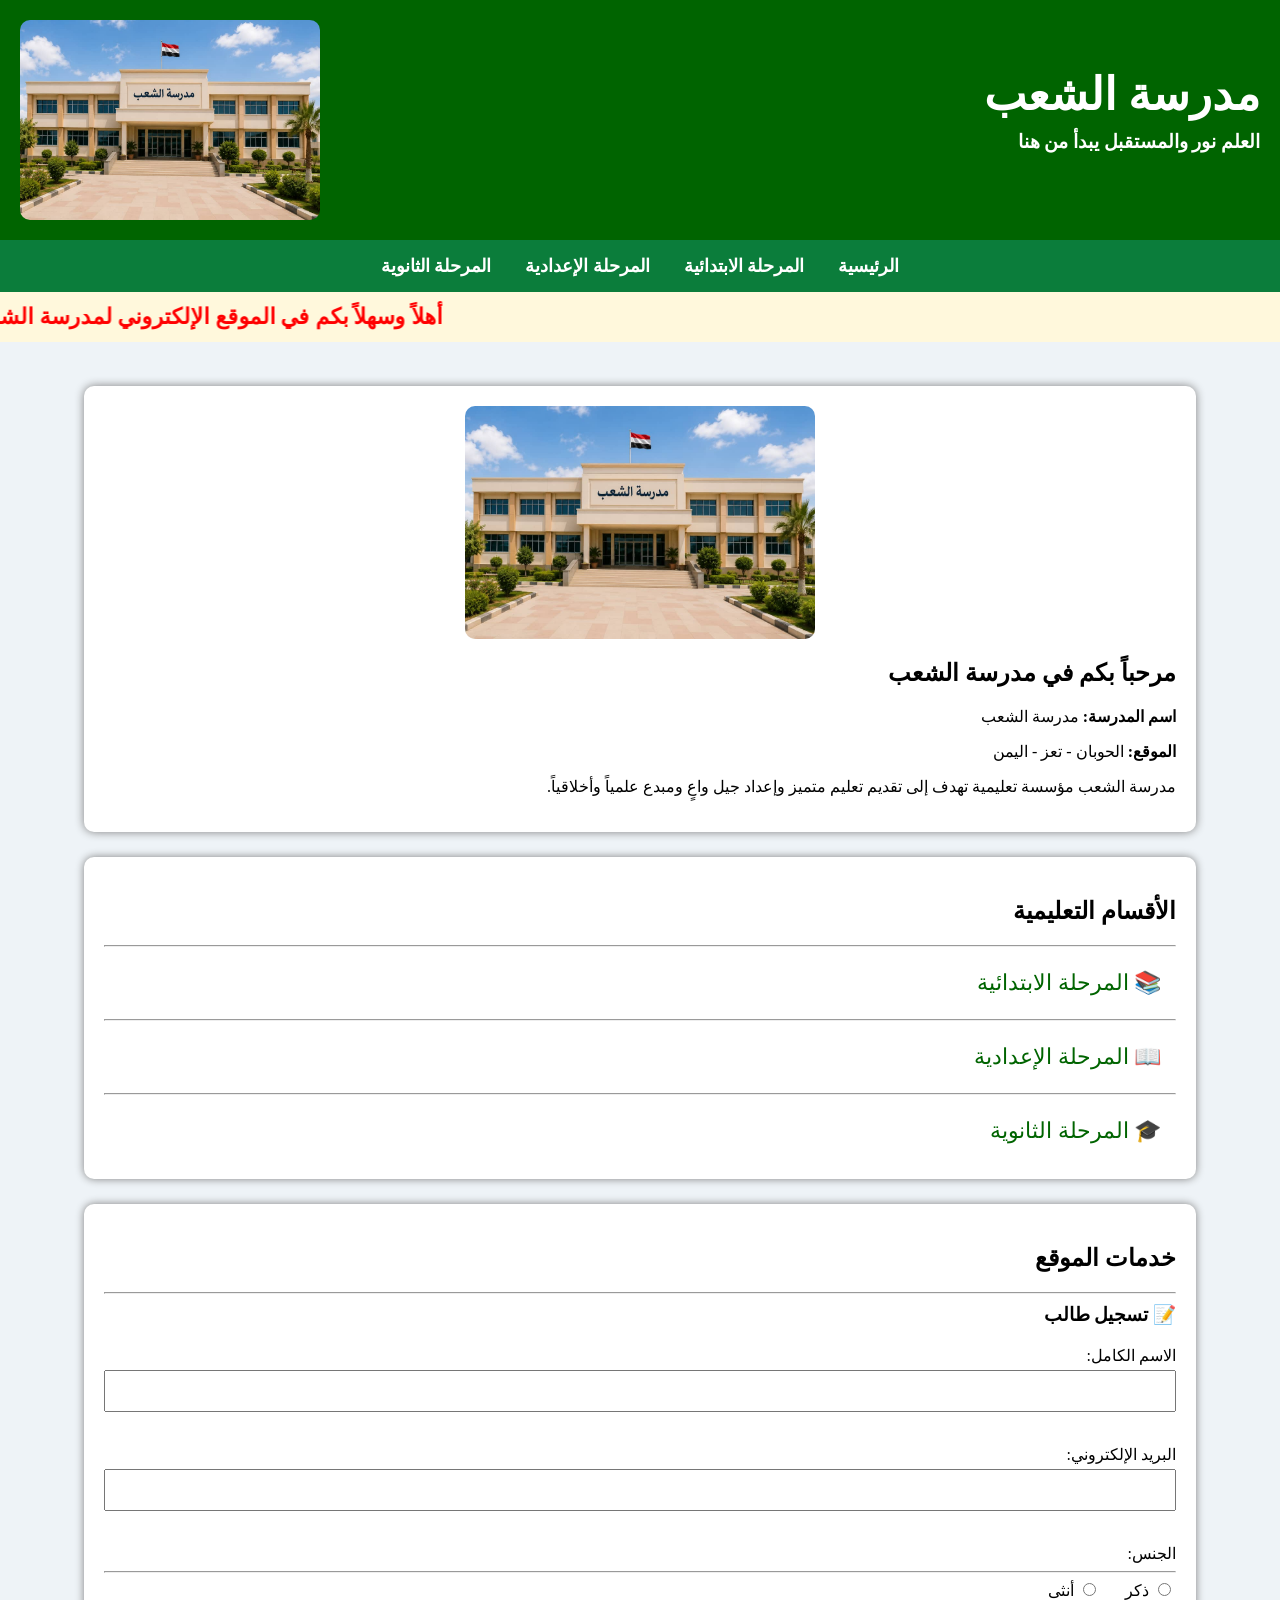
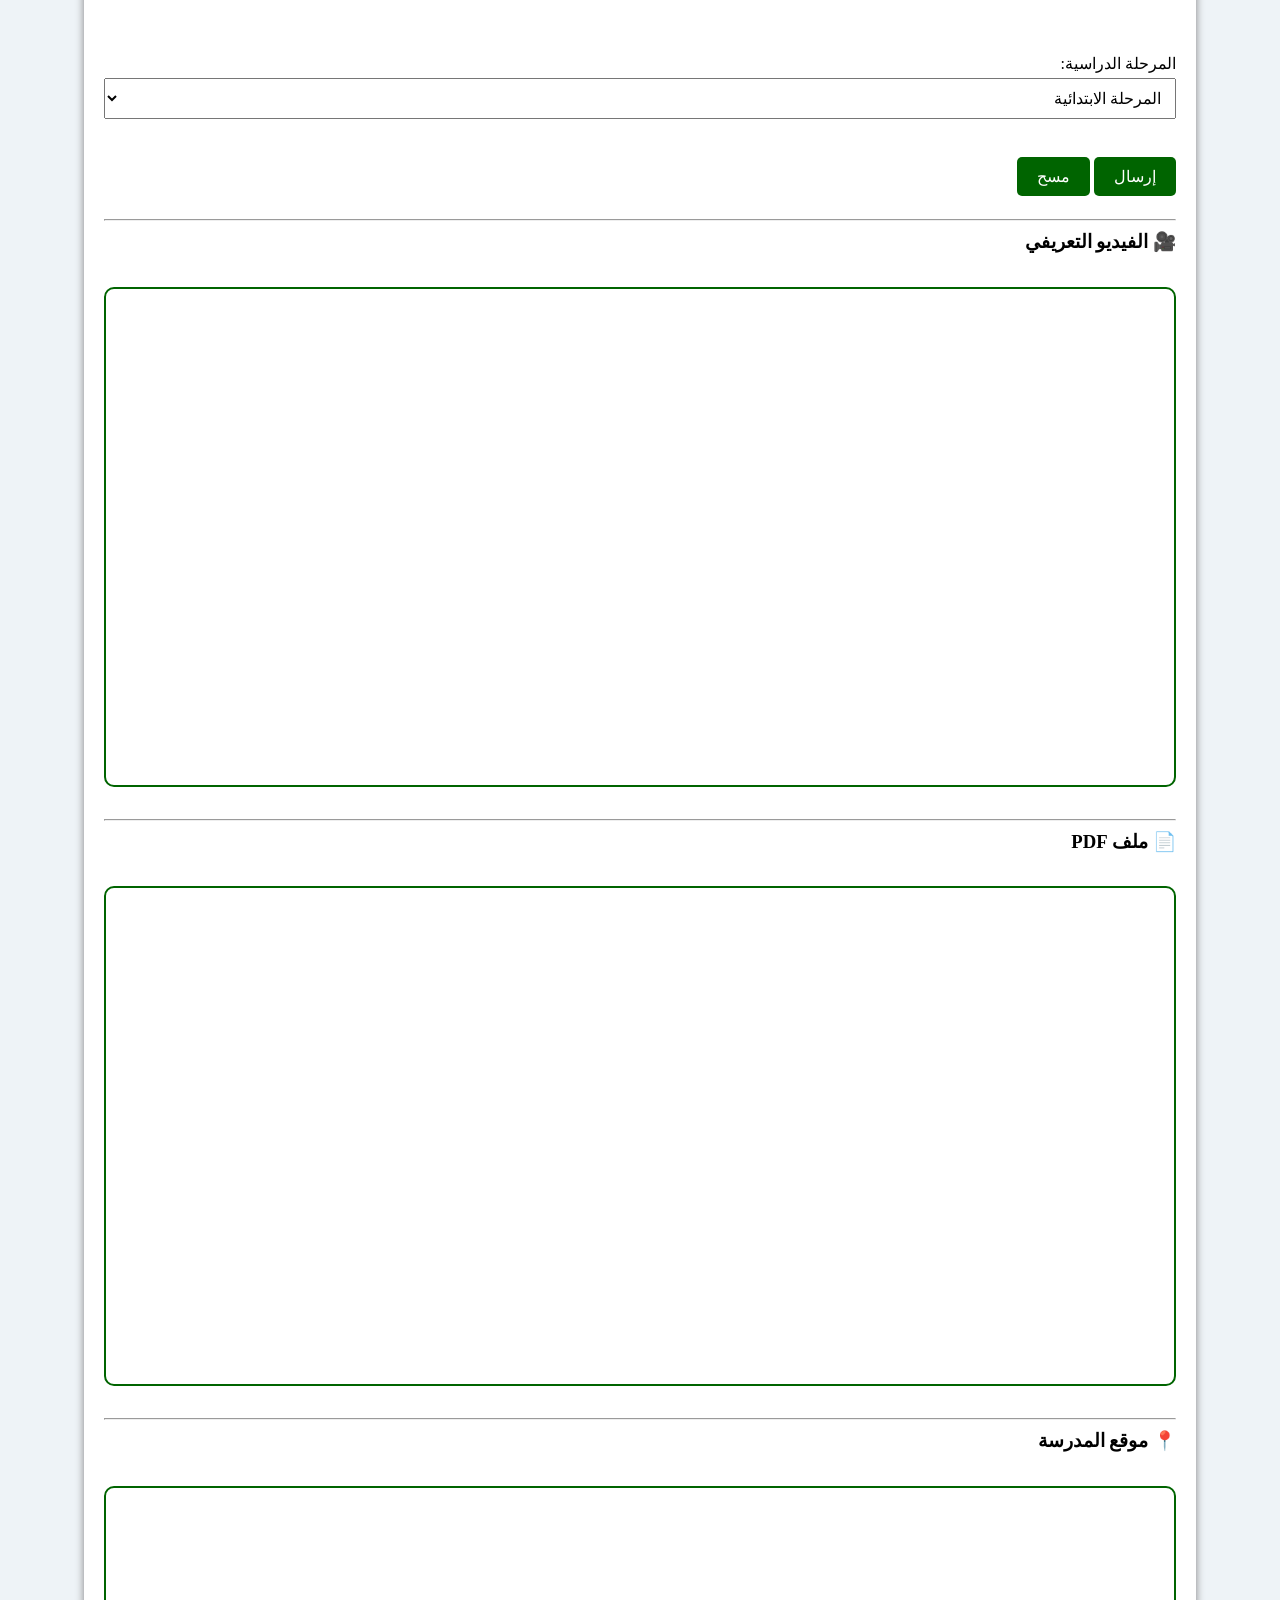
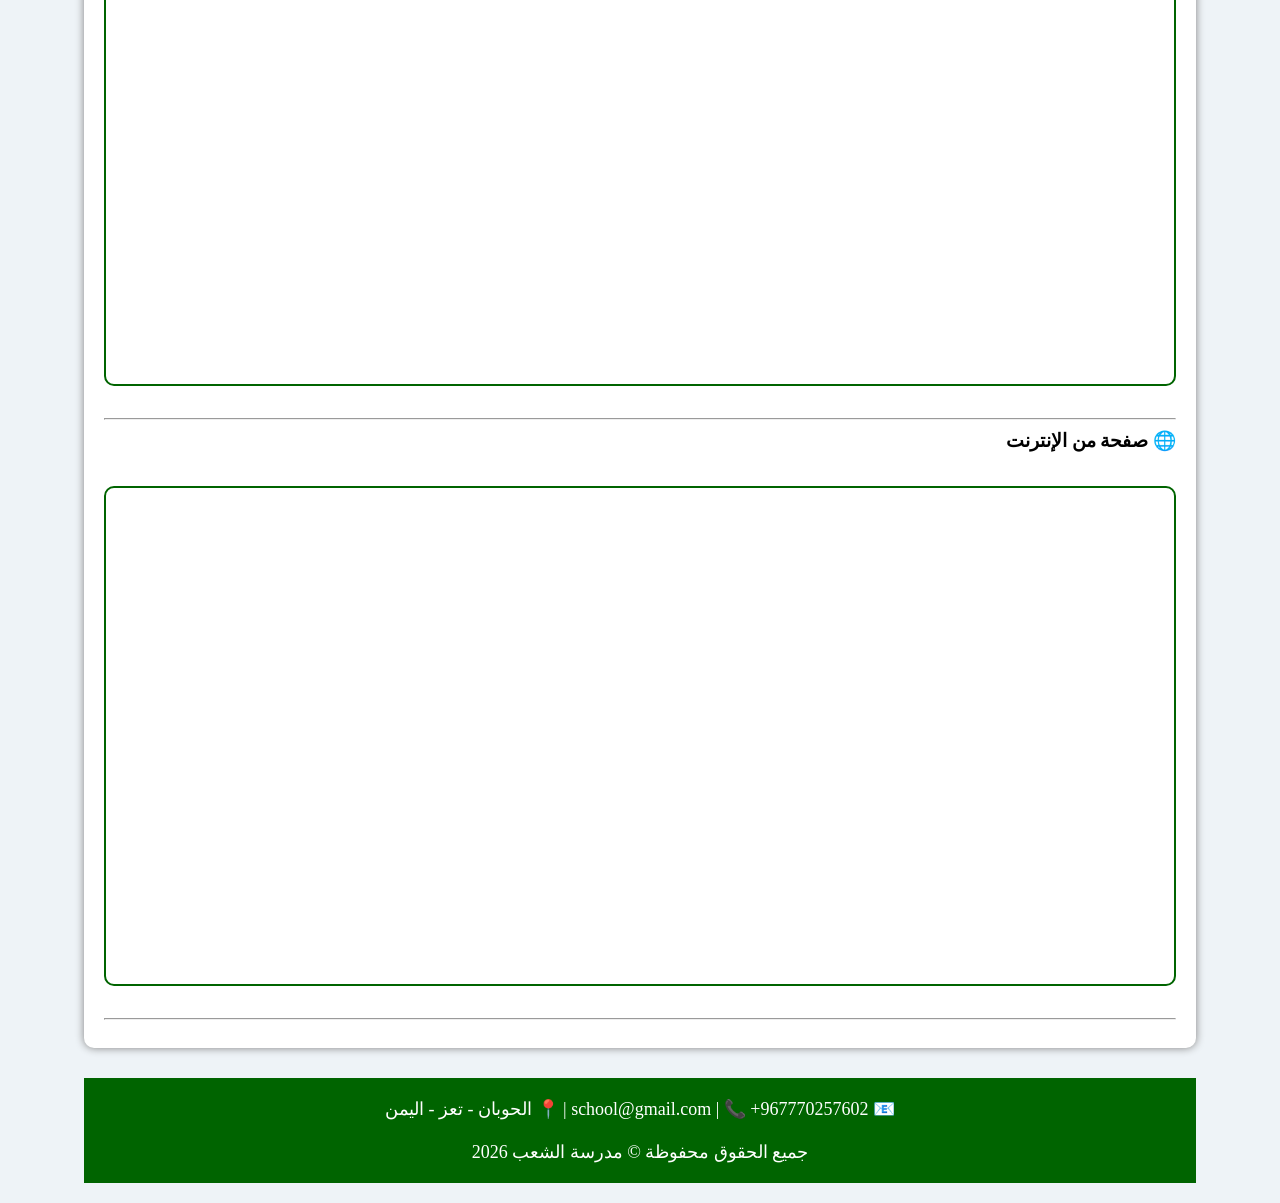
==== commit b2aeb58e: "Add files via upload" ====
--- a/index.html
+++ b/index.html
@@ -1,193 +1,14 @@
 <!DOCTYPE html>
 <html lang="ar" dir="rtl">
 <head>
+
 <meta charset="UTF-8">
+
 <meta name="viewport" content="width=device-width, initial-scale=1.0">
+
 <title>مدرسة الشعب</title>
 
-<style>
-
-*{
-box-sizing:border-box;
-}
-
-body{
-margin:0;
-font-family:Tahoma;
-background:#eef3f7;
-}
-
-header{
-background:#006400;
-color:white;
-padding:20px;
-}
-
-.top{
-display:flex;
-align-items:center;
-justify-content:space-between;
-flex-wrap:wrap;
-}
-
-.top img{
-width:300px;
-max-width:100%;
-height:auto;
-border-radius:10px;
-}
-
-h1{
-margin:0;
-font-size:45px;
-}
-
-h3{
-margin-top:10px;
-}
-
-nav{
-background:#0b7d3b;
-padding:15px;
-text-align:center;
-}
-
-nav a{
-color:white;
-text-decoration:none;
-margin:15px;
-font-size:18px;
-font-weight:bold;
-}
-
-nav a:hover{
-color:yellow;
-}
-
-marquee{
-background:#fff8dc;
-padding:12px;
-font-size:22px;
-color:red;
-font-weight:bold;
-}
-
-.container{
-width:90%;
-margin:auto;
-padding:20px;
-}
-
-.info{
-background:white;
-padding:20px;
-border-radius:10px;
-box-shadow:0 0 10px gray;
-margin-top:20px;
-}
-
-.info img{
-display:block;
-width:100%;
-max-width:350px;
-height:auto;
-margin:0 auto 20px auto;
-border-radius:10px;
-}
-
-.section{
-background:white;
-margin-top:25px;
-padding:20px;
-border-radius:10px;
-box-shadow:0 0 8px gray;
-}
-
-.section a{
-display:block;
-padding:15px;
-font-size:22px;
-text-decoration:none;
-color:#006400;
-}
-
-.section a:hover{
-background:#d9f5dd;
-}
-.section iframe{
-width:100%;
-height:500px;
-border:2px solid #006400;
-border-radius:10px;
-margin-top:15px;
-margin-bottom:20px;
-}
-
-.section form{
-margin-top:20px;
-}
-
-.section input:not([type="radio"]),
-.section select{
-width:100%;
-padding:10px;
-margin-top:5px;
-margin-bottom:15px;
-font-size:16px;
-}
-
-.section input[type="radio"]{
-width:auto;
-margin:0 5px;
-}
-
-.section input[type="submit"],
-.section input[type="reset"]{
-width:auto;
-padding:10px 20px;
-background:#006400;
-color:white;
-border:none;
-cursor:pointer;
-border-radius:5px;
-}
-
-.section input[type="submit"]:hover,
-.section input[type="reset"]:hover{
-background:#0b7d3b;
-}
-
-.internet{
-background:white;
-margin-top:25px;
-padding:20px;
-border-radius:10px;
-box-shadow:0 0 8px gray;
-text-align:center;
-}
-
-.internet iframe{
-width:100%;
-height:500px;
-border:2px solid green;
-border-radius:10px;
-}
-
-footer{
-margin-top:30px;
-background:#006400;
-color:white;
-padding:20px;
-text-align:center;
-font-size:18px;
-}
-
-footer a{
-color:white;
-text-decoration:none;
-}
-
-</style>
+<link rel="stylesheet" href="style.css">
 
 </head>
 
@@ -220,7 +41,6 @@
 <a href="middle.html">المرحلة الإعدادية</a>
 
 <a href="secondary.html">المرحلة الثانوية</a>
-
 
 </nav>
 
@@ -268,8 +88,6 @@
 
 <div class="section">
 
-
-
 <h2>خدمات الموقع</h2>
 
 <hr>
@@ -283,8 +101,11 @@
 
 البريد الإلكتروني:<br>
 <input type="email" size="40"><br><br>
+
 الجنس:<br>
-<hr>
+
+<hr>
+
 <label>
 <input type="radio" name="gender" value="ذكر"> ذكر
 </label>
@@ -294,9 +115,11 @@
 <label>
 <input type="radio" name="gender" value="أنثى"> أنثى
 </label>
-<br><br>
-
-<br><br>
+
+<br><br>
+
+<br><br>
+
 المرحلة الدراسية:<br>
 
 <select>
@@ -320,6 +143,7 @@
 <hr>
 
 <h3>🎥 الفيديو التعريفي</h3>
+
 <iframe
 width="900"
 height="500"
@@ -368,6 +192,7 @@
 <footer>
 
 📧
+
 <a href="mailto:mhand.alshabra73@gmail.com">
 school@gmail.com
 </a>
--- a/style.css
+++ b/style.css
@@ -0,0 +1,180 @@
+*{
+box-sizing:border-box;
+}
+
+body{
+margin:0;
+font-family:Tahoma;
+background:#eef3f7;
+}
+
+header{
+background:#006400;
+color:white;
+padding:20px;
+}
+
+.top{
+display:flex;
+align-items:center;
+justify-content:space-between;
+flex-wrap:wrap;
+}
+
+.top img{
+width:300px;
+max-width:100%;
+height:auto;
+border-radius:10px;
+}
+
+h1{
+margin:0;
+font-size:45px;
+}
+
+h3{
+margin-top:10px;
+}
+
+nav{
+background:#0b7d3b;
+padding:15px;
+text-align:center;
+}
+
+nav a{
+color:white;
+text-decoration:none;
+margin:15px;
+font-size:18px;
+font-weight:bold;
+}
+
+nav a:hover{
+color:yellow;
+}
+
+marquee{
+background:#fff8dc;
+padding:12px;
+font-size:22px;
+color:red;
+font-weight:bold;
+}
+
+.container{
+width:90%;
+margin:auto;
+padding:20px;
+}
+
+.info{
+background:white;
+padding:20px;
+border-radius:10px;
+box-shadow:0 0 10px gray;
+margin-top:20px;
+}
+
+.info img{
+display:block;
+width:100%;
+max-width:350px;
+height:auto;
+margin:0 auto 20px auto;
+border-radius:10px;
+}
+
+.section{
+background:white;
+margin-top:25px;
+padding:20px;
+border-radius:10px;
+box-shadow:0 0 8px gray;
+}
+
+.section a{
+display:block;
+padding:15px;
+font-size:22px;
+text-decoration:none;
+color:#006400;
+}
+
+.section a:hover{
+background:#d9f5dd;
+}
+
+.section iframe{
+width:100%;
+height:500px;
+border:2px solid #006400;
+border-radius:10px;
+margin-top:15px;
+margin-bottom:20px;
+}
+
+.section form{
+margin-top:20px;
+}
+
+.section input:not([type="radio"]),
+.section select{
+width:100%;
+padding:10px;
+margin-top:5px;
+margin-bottom:15px;
+font-size:16px;
+}
+
+.section input[type="radio"]{
+width:auto;
+margin:0 5px;
+}
+
+.section input[type="submit"],
+.section input[type="reset"]{
+width:auto;
+padding:10px 20px;
+background:#006400;
+color:white;
+border:none;
+cursor:pointer;
+border-radius:5px;
+}
+
+.section input[type="submit"]:hover,
+.section input[type="reset"]:hover{
+background:#0b7d3b;
+}
+
+.internet{
+background:white;
+margin-top:25px;
+padding:20px;
+border-radius:10px;
+box-shadow:0 0 8px gray;
+text-align:center;
+}
+
+.internet iframe{
+width:100%;
+height:500px;
+border:2px solid green;
+border-radius:10px;
+}
+
+footer{
+margin-top:30px;
+background:#006400;
+color:white;
+padding:20px;
+text-align:center;
+font-size:18px;
+}
+
+footer a{
+color:white;
+text-decoration:none;
+}
